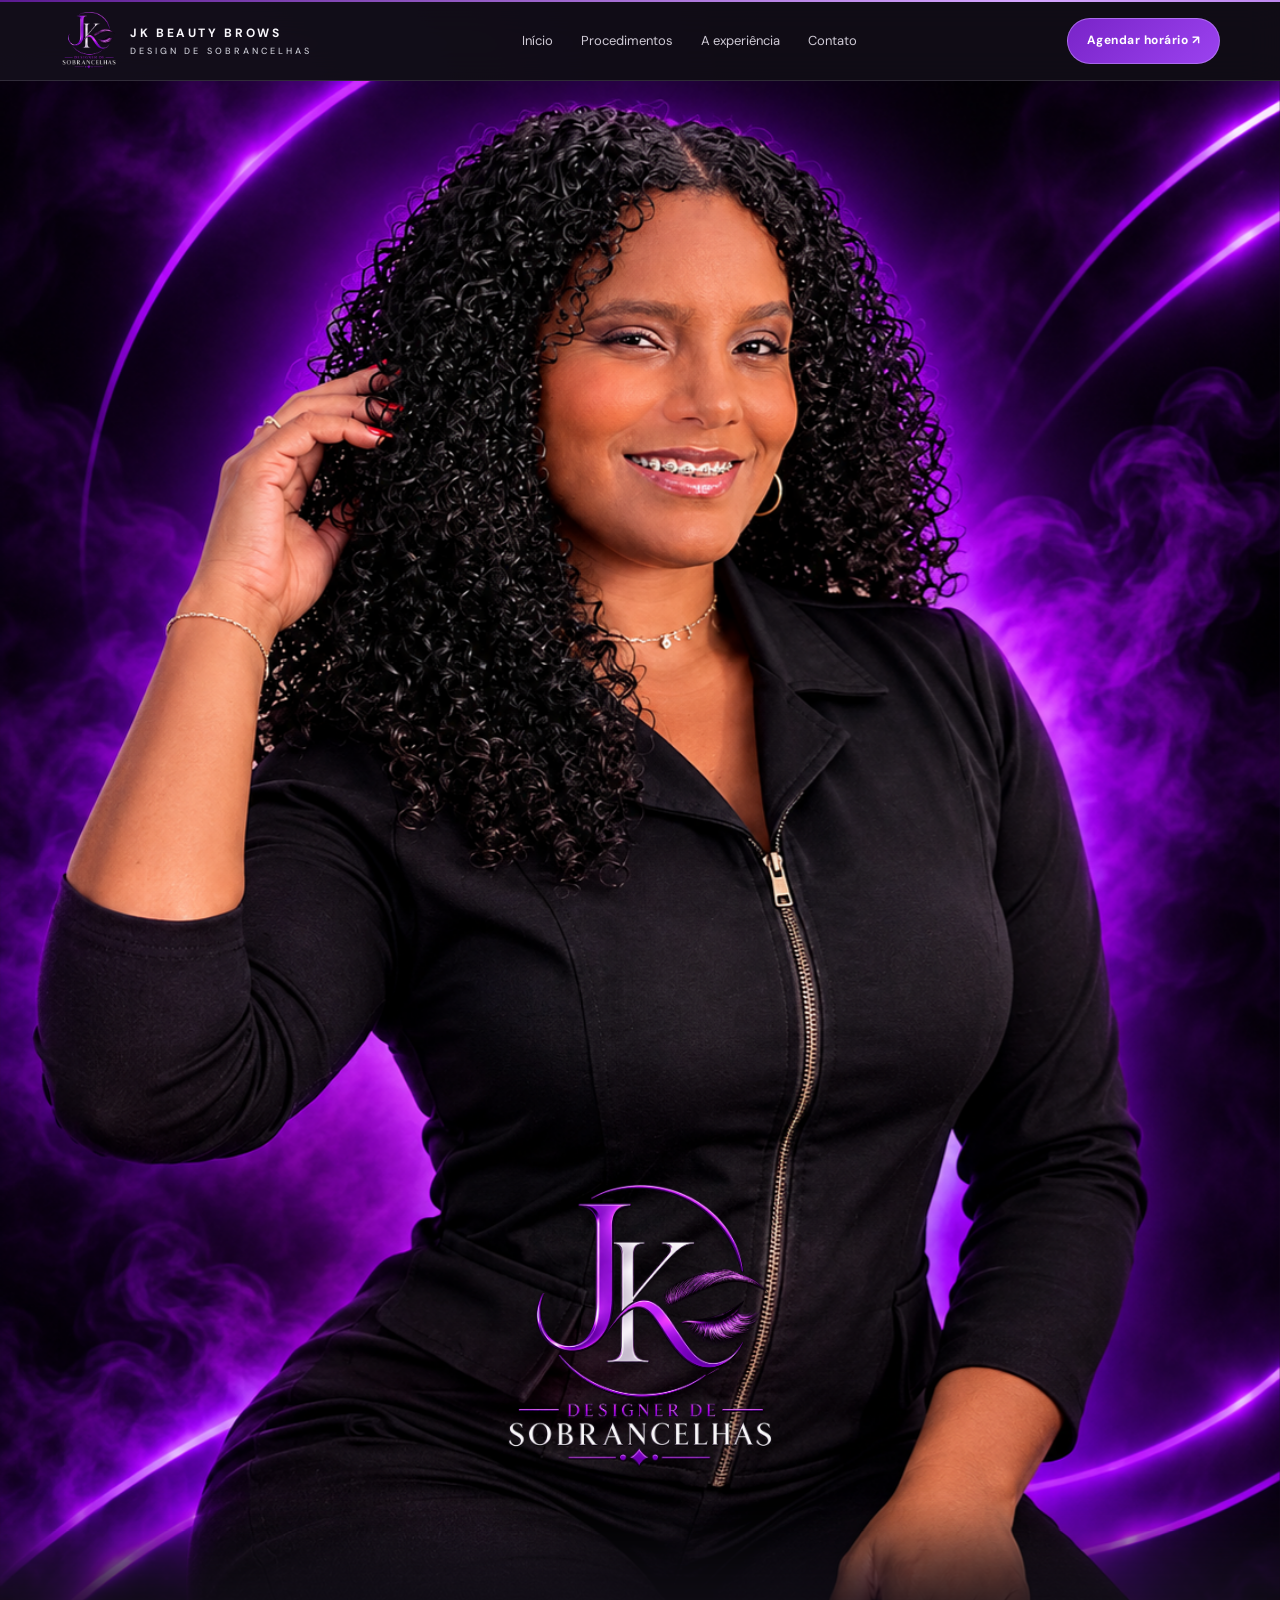
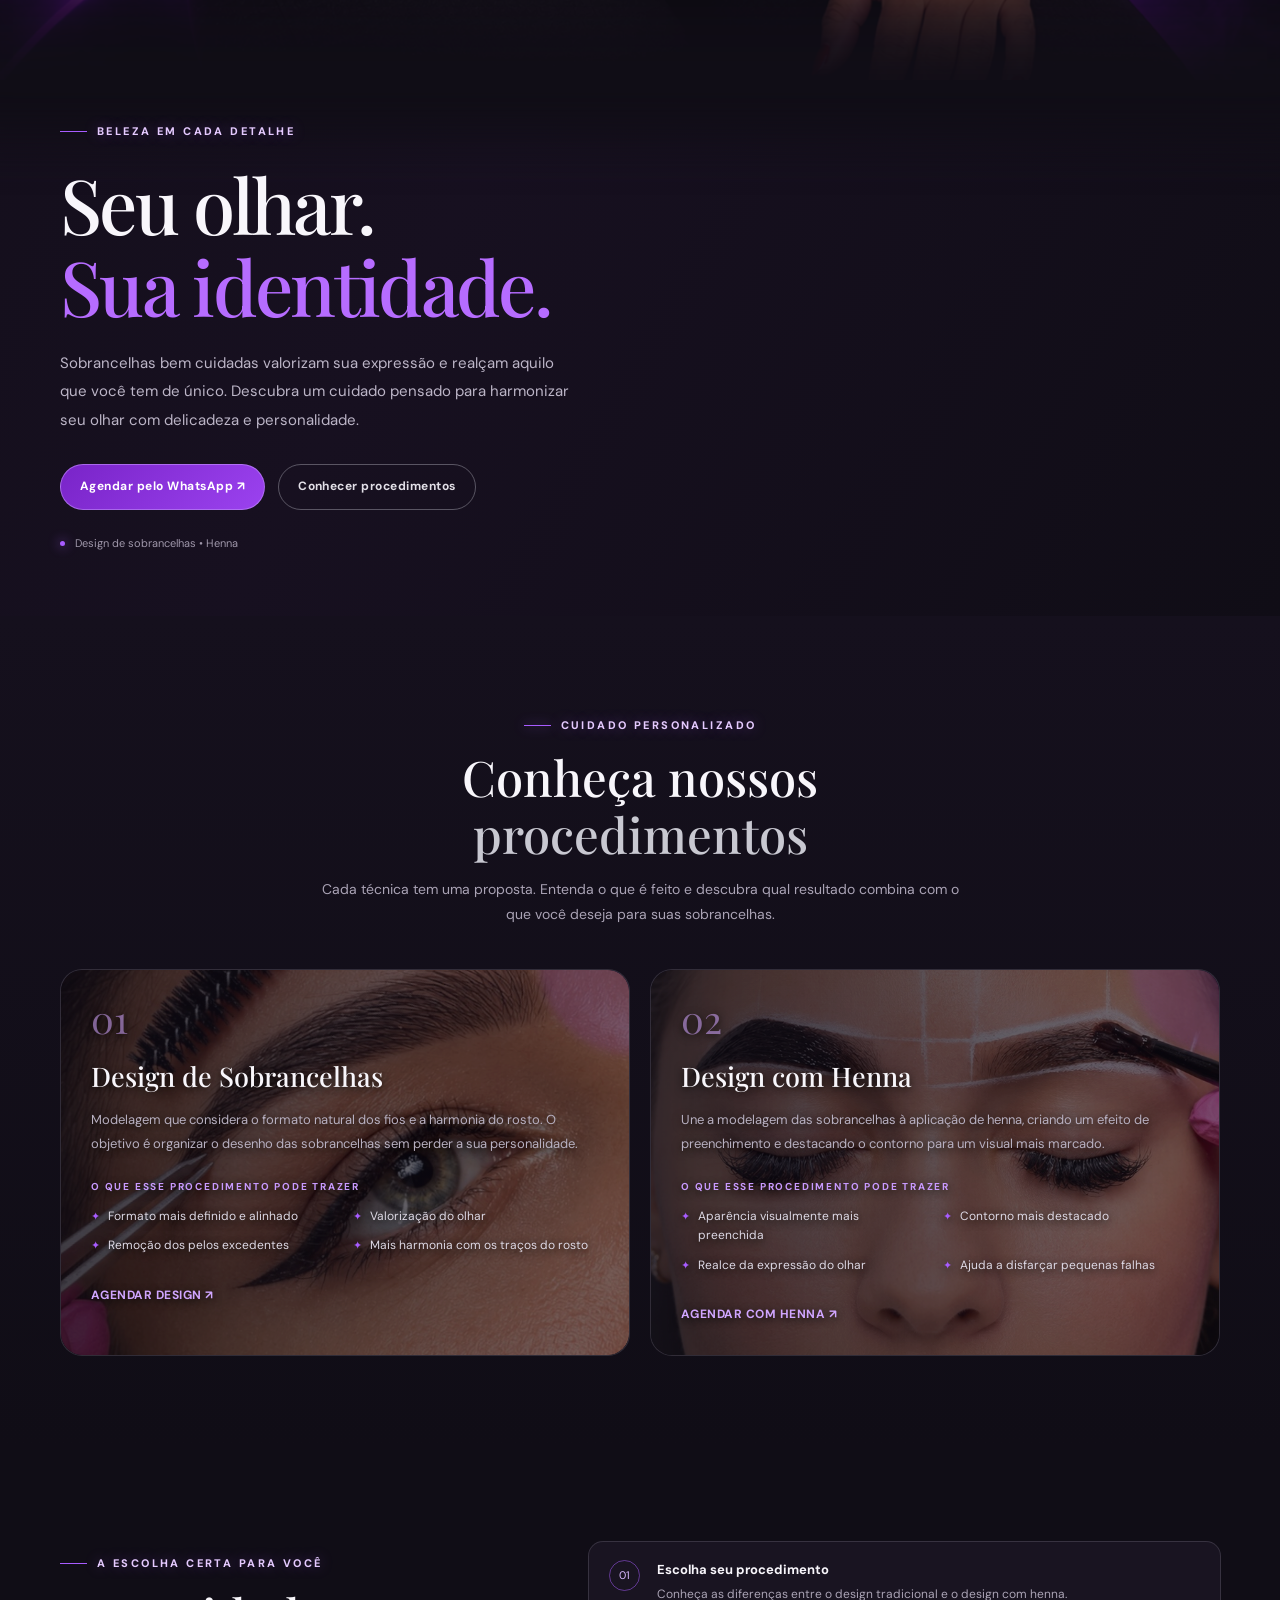
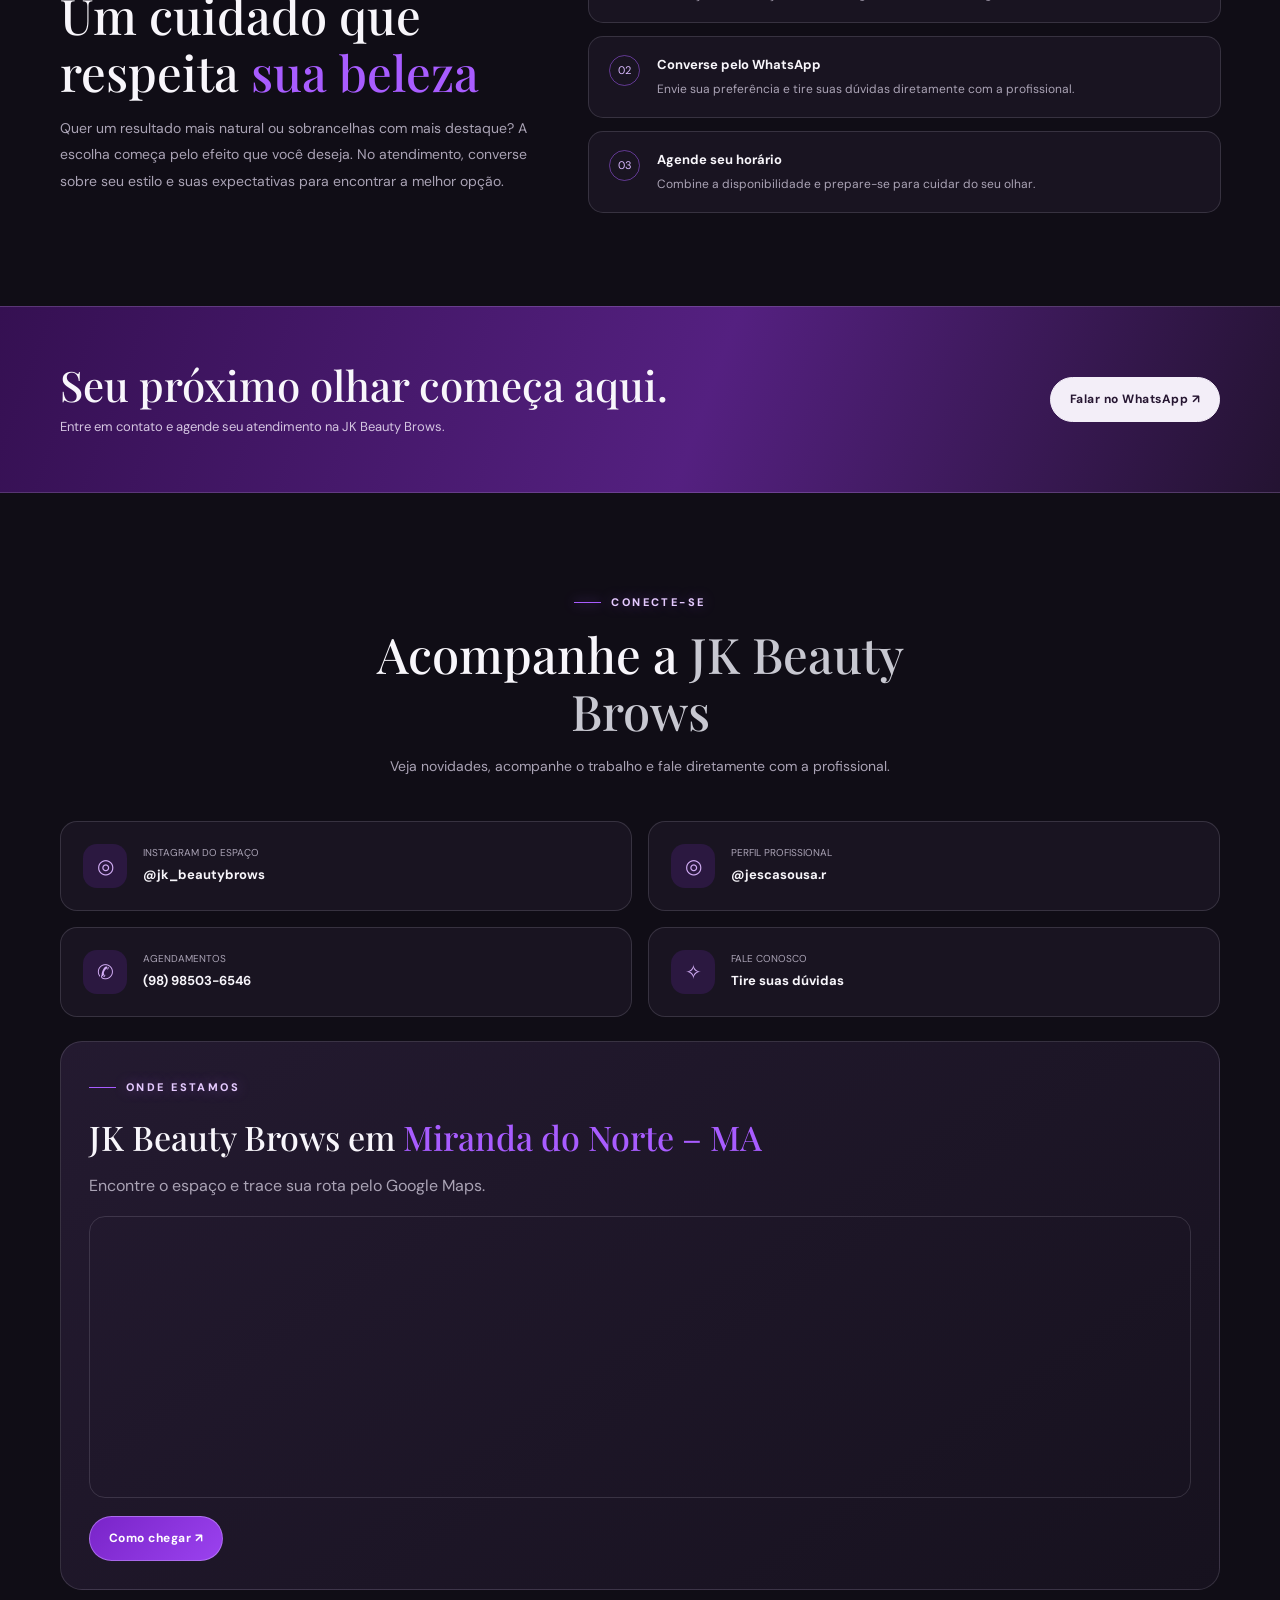
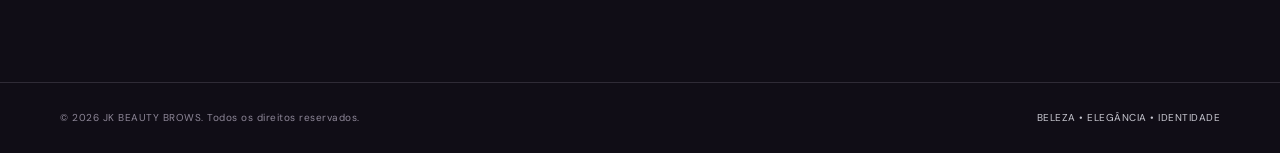
==== index.html @ 09ee8de0 "Aplica degradê dos cards da aba Procedimentos na página principal" ====
<!doctype html>
<html lang="pt-BR">
<head>
  <meta charset="utf-8">
  <meta name="viewport" content="width=device-width, initial-scale=1">
  <meta name="theme-color" content="#100d16">
  <meta name="description" content="JK Beauty Brows — design de sobrancelhas e design com henna. Realce sua beleza, valorize seu olhar.">
  <meta property="og:title" content="JK Beauty Brows | Realce sua beleza">
  <meta property="og:description" content="Design de sobrancelhas e design com henna. Conheça os procedimentos e agende seu horário.">
  <title>JK Beauty Brows | Realce sua beleza</title>
  <link rel="preconnect" href="https://fonts.googleapis.com">
  <link rel="preconnect" href="https://fonts.gstatic.com" crossorigin>
  <link href="https://fonts.googleapis.com/css2?family=DM+Sans:wght@400;500;600;700&family=Playfair+Display:wght@500;600;700&display=swap" rel="stylesheet">
  <style>
    :root{--bg:#100d16;--panel:#191421;--panel2:#21192d;--violet:#852DDB;--violet2:#a85cff;--silver:#c8c8d1;--muted:#aaa3b5;--white:#f8f6fb;--line:rgba(210,205,222,.16);--max:1160px}
    *{box-sizing:border-box}
    html{scroll-behavior:smooth;scroll-padding-top:88px}
    body{margin:0;background:var(--bg);color:var(--white);font-family:"DM Sans",Arial,sans-serif;line-height:1.6}
    a{color:inherit;text-decoration:none}
    button,a{-webkit-tap-highlight-color:transparent}
    .container{width:min(var(--max),calc(100% - 44px));margin:auto}
    .topline{height:3px;background:linear-gradient(90deg,#35105d,var(--violet),#d7d7df,var(--violet))}
    header{position:sticky;top:0;z-index:10;background:rgba(16,13,22,.88);backdrop-filter:blur(18px);border-bottom:1px solid var(--line)}
    .nav{height:78px;display:flex;align-items:center;justify-content:space-between;gap:24px}
    .brand{display:flex;align-items:center;gap:12px;min-width:0}
    .brand-mark{width:58px;height:58px;object-fit:contain;display:block;border:0;border-radius:0;box-shadow:none;flex:0 0 auto}
    .brand-name{font-size:12px;letter-spacing:.22em;font-weight:700;line-height:1.35}
    .brand-name span{display:block;color:var(--silver);font-size:9px;letter-spacing:.34em;font-weight:500;margin-top:4px}
    .nav-links{display:flex;align-items:center;gap:28px;color:#d0cbd6;font-size:13px}
    .nav-links a:hover{color:#c99aff}
    .nav-cta,.button{display:inline-flex;align-items:center;justify-content:center;gap:9px;border:1px solid rgba(201,154,255,.55);background:linear-gradient(135deg,#7924c8,#9b42ef);color:white;padding:12px 19px;border-radius:999px;font-size:12px;font-weight:700;letter-spacing:.04em;transition:transform .25s,box-shadow .25s}
    .nav-cta:hover,.button:hover{transform:translateY(-2px);box-shadow:0 10px 28px rgba(133,45,219,.25)}
    .menu-toggle{display:none;background:none;border:1px solid var(--line);color:white;border-radius:12px;padding:9px}
    .hero{position:relative;overflow:hidden;padding:0 0 64px;background:radial-gradient(ellipse at 78% 40%,rgba(112,34,181,.22),transparent 38%),linear-gradient(120deg,#100d16 0%,#171020 58%,#100d16 100%)}
    .hero:before{content:"";position:absolute;width:520px;height:520px;border:1px solid rgba(195,157,231,.13);border-radius:50%;right:-100px;top:-210px;box-shadow:0 0 0 34px rgba(195,157,231,.025),0 0 0 72px rgba(195,157,231,.02)}
    .hero-grid{position:relative;display:grid;grid-template-columns:1fr;align-items:center;gap:34px}
    .eyebrow{display:inline-flex;align-items:center;gap:10px;color:#e5caff;text-transform:uppercase;letter-spacing:.22em;font-size:11px;font-weight:800;text-shadow:0 0 14px rgba(182,108,255,.42)}
    .eyebrow:before{content:"";width:27px;height:1px;background:var(--violet2)}
    h1,h2,h3,p{margin-top:0}
    h1,h2,.serif{font-family:"Playfair Display",Georgia,serif;font-weight:500}
    h1{font-size:clamp(44px,6vw,76px);line-height:1.08;letter-spacing:-.035em;margin:22px 0}
    h1 em{font-style:normal;color:#b66cff}
    .hero-copy{max-width:520px;color:#bcb5c7;font-size:15px;line-height:1.9}
    .hero-actions{display:flex;flex-wrap:wrap;gap:13px;margin-top:30px}
    .button.secondary{background:transparent;border-color:rgba(200,200,209,.38);color:#e2dfe7}
    .micro{display:flex;align-items:center;gap:10px;color:#9f97aa;font-size:11px;margin-top:25px}
    .micro i{width:5px;height:5px;border-radius:50%;background:#a85cff;box-shadow:0 0 12px #a85cff}
    .hero-art{min-height:440px;position:relative;display:grid;place-items:center}
    .art-frame{width:min(100%,390px);aspect-ratio:4/5;border:1px solid rgba(200,200,209,.35);border-radius:190px 190px 26px 26px;padding:12px;position:relative;background:linear-gradient(145deg,rgba(133,45,219,.28),rgba(255,255,255,.025) 45%,rgba(133,45,219,.12));box-shadow:0 25px 80px rgba(0,0,0,.35)}
    .art-inner{height:100%;border-radius:180px 180px 18px 18px;overflow:hidden;position:relative;background:radial-gradient(ellipse at 50% 36%,rgba(165,92,255,.34),transparent 34%),linear-gradient(155deg,#2a183b,#17111f 55%,#0e0b13);display:flex;align-items:center;justify-content:center}
    .art-inner:before,.art-inner:after{content:"";position:absolute;border:1px solid rgba(211,190,233,.22);border-radius:50%;width:250px;height:250px}
    .art-inner:after{width:310px;height:310px}
    .monogram{position:relative;z-index:1;text-align:center}
    .monogram strong{font-family:"Playfair Display",serif;font-weight:500;font-size:clamp(100px,15vw,165px);letter-spacing:-.12em;color:#e3d7ef;text-shadow:0 8px 35px rgba(177,105,255,.3)}
    .monogram span{display:block;color:#c5bdce;font-size:9px;letter-spacing:.42em;margin:8px 0 0 12px}
    .floating{position:absolute;z-index:2;background:rgba(26,20,35,.9);border:1px solid rgba(200,200,209,.3);backdrop-filter:blur(12px);padding:13px 16px;border-radius:14px;color:#dcd5e5;font-size:11px;box-shadow:0 12px 35px rgba(0,0,0,.25)}
    .floating.top{top:58px;right:-12px}.floating.bottom{bottom:58px;left:-25px}
    .floating b{display:block;color:#c28aff;font-size:13px;margin-bottom:2px}
    .hero-photo-wrap{height:auto;min-height:0;position:relative;left:auto;transform:none;display:block;width:100vw;max-width:100vw;margin-left:calc((100% - 100vw)/2);line-height:0;grid-column:1/-1}
    .hero-photo-wrap::after{content:"";position:absolute;z-index:5;left:-18px;right:-18px;bottom:-58px;height:220px;pointer-events:none;background:linear-gradient(to bottom,rgba(16,13,22,0) 0%,rgba(16,13,22,.58) 18%,rgba(16,13,22,.88) 42%,#100d16 68%,#100d16 100%);filter:blur(24px);transform:scaleX(1.06)}
    .hero-photo-wrap{isolation:isolate}
     .hero-grid>div:not(.hero-photo-wrap){position:relative;z-index:6}
    .hero-photo-frame{border:0;outline:0}
    .hero-photo-frame{width:100%;max-width:none;height:auto;position:relative;overflow:visible;border:0;border-radius:0;padding:0;background:none;box-shadow:none;line-height:0}
    .hero-banner-logo{position:absolute;z-index:8;left:50%;top:78%;transform:translate(-50%,-50%);display:block;width:clamp(158px,22.4vw,278px);max-width:54.7%;max-height:44.8%;height:auto;object-fit:contain;filter:drop-shadow(0 3px 9px rgba(0,0,0,.55));pointer-events:none}
    .hero-photo{display:block;width:100%;height:auto;max-height:none;object-fit:initial;object-position:center;border:0;border-radius:0;background:transparent}
    @media(max-width:800px){.hero-photo-wrap{height:auto;min-height:0;left:auto;transform:none;width:100vw;max-width:100vw;margin-left:calc((100% - 100vw)/2)}.hero-photo-frame{width:100%;max-width:none;height:auto}.hero-photo{width:100%;height:auto;max-height:none;border-radius:0}}
    @media(max-width:560px){.hero-photo-wrap{height:auto;min-height:0;left:auto;transform:none;width:100vw;max-width:100vw;margin-left:calc((100% - 100vw)/2)}.hero-photo-frame{width:100%;height:auto}.hero-photo{width:100%;height:auto;border-radius:0}}
    .section{padding:92px 0}
    .section-head{text-align:center;max-width:650px;margin:0 auto 42px}
    .section-head .eyebrow{justify-content:center}
    h2{font-size:clamp(34px,4vw,49px);line-height:1.15;margin:15px 0}
    .section-head p{color:var(--muted);font-size:14px;line-height:1.8}
    .services{background:linear-gradient(180deg,#15101d,#100d16)}
    .service-grid{display:grid;grid-template-columns:repeat(2,1fr);gap:20px}
    .service-card{background:linear-gradient(145deg,rgba(37,27,50,.96),rgba(23,18,31,.98));border:1px solid var(--line);border-radius:22px;padding:30px;position:relative;overflow:hidden}
    .service-card:after{content:"";position:absolute;width:190px;height:190px;border-radius:50%;right:-100px;top:-105px;background:rgba(133,45,219,.13);filter:blur(4px)}
    .service-number{font-family:"Playfair Display",serif;font-size:38px;color:rgba(198,156,239,.6);line-height:1}
    .service-card h3{font-family:"Playfair Display",serif;font-weight:500;font-size:27px;margin:17px 0 10px}
    .service-card p{color:#b8b0c1;font-size:13px;line-height:1.85}
    .service-card h4{font-size:10px;letter-spacing:.18em;text-transform:uppercase;color:#c99aff;margin:23px 0 12px}
    .benefits{display:grid;grid-template-columns:1fr 1fr;gap:10px 16px;padding:0;margin:0 0 25px;list-style:none}
    .benefits li{font-size:12px;color:#ded9e5;display:flex;gap:8px;align-items:flex-start}
    .benefits li:before{content:"✦";color:#a85cff;font-size:11px;margin-top:1px}
    .service-card .text-link{font-size:12px;color:#d0a6ff;font-weight:700;letter-spacing:.04em}
    .choose{display:grid;grid-template-columns:.85fr 1.15fr;gap:60px;align-items:center}
    .choose-copy p{color:var(--muted);font-size:14px;line-height:1.9}
    .steps{display:grid;gap:13px}
    .step{display:flex;gap:17px;align-items:flex-start;padding:18px 20px;background:var(--panel);border:1px solid var(--line);border-radius:15px}
    .step-num{width:31px;height:31px;flex:0 0 31px;border-radius:50%;display:grid;place-items:center;color:#d9baff;border:1px solid rgba(168,92,255,.5);font-size:11px}
    .step b{display:block;font-size:13px;margin-bottom:3px}.step span{display:block;color:var(--muted);font-size:12px;line-height:1.7}
    .cta-band{padding:54px 0;background:linear-gradient(110deg,#351052,#542080 55%,#241332);border-top:1px solid rgba(220,200,240,.2);border-bottom:1px solid rgba(220,200,240,.2)}
    .cta-content{display:flex;align-items:center;justify-content:space-between;gap:25px}
    .cta-content h2{font-size:clamp(29px,4vw,42px);margin:0 0 8px}.cta-content p{margin:0;color:#d4c5e1;font-size:13px}
    .cta-content .button{background:#f3eef8;color:#261632;border-color:#f3eef8;white-space:nowrap}
    .social{display:grid;grid-template-columns:1fr 1fr;gap:16px}
    .social-card{display:flex;align-items:center;gap:16px;padding:22px;border:1px solid var(--line);border-radius:17px;background:var(--panel);transition:border-color .2s,transform .2s}
    .social-card:hover{border-color:rgba(168,92,255,.7);transform:translateY(-3px)}
    .social-icon{width:44px;height:44px;border-radius:14px;background:rgba(133,45,219,.17);display:grid;place-items:center;color:#d2adf5;font-size:20px}
    .social-card small{display:block;color:var(--muted);font-size:10px}.social-card b{font-size:13px}
    .location-panel{margin-top:22px;padding:26px;border:1px solid var(--line);border-radius:20px;background:linear-gradient(145deg,rgba(37,27,50,.96),rgba(23,18,31,.98));display:flex;align-items:center;justify-content:space-between;gap:20px;flex-wrap:wrap}.location-panel small{display:block;color:var(--muted);font-size:10px;letter-spacing:.16em;margin-bottom:5px}.location-panel strong{font-family:"Playfair Display",serif;font-size:24px;font-weight:500}.location-panel p{margin:5px 0 0;color:#b8b0c1;font-size:12px}.location-panel .button{white-space:nowrap}
    footer{border-top:1px solid var(--line);padding:27px 0;color:#8e8798;font-size:10px;letter-spacing:.05em}
    .footer-inner{display:flex;justify-content:space-between;gap:20px;align-items:center}
    .silver{color:var(--silver)}
    @media(max-width:800px){.nav-links{display:none;position:absolute;top:78px;left:0;right:0;padding:18px 22px 24px;background:#15101d;border-bottom:1px solid var(--line);flex-direction:column;align-items:stretch;gap:17px}.nav-links.open{display:flex}.nav-links a{padding:5px 0}.nav-cta{display:none}.menu-toggle{display:block}.hero{padding:0 0 58px}.hero-grid{grid-template-columns:1fr;gap:30px}.hero-art{min-height:360px}.art-frame{width:min(78%,340px)}.floating.top{right:0}.floating.bottom{left:0}.section{padding:70px 0}.choose{grid-template-columns:1fr;gap:25px}.cta-content{align-items:flex-start;flex-direction:column}}
    @media(max-width:560px){.container{width:min(100% - 32px,var(--max))}.nav{height:70px}.brand-mark{width:48px;height:48px}.brand-name{font-size:11px}.nav-links{top:70px}.hero h1{font-size:47px}.hero-copy{font-size:14px}.hero-art{min-height:330px}.art-frame{width:78%}.floating{font-size:10px;padding:10px 12px}.floating.top{top:38px}.floating.bottom{bottom:40px}.service-grid,.social{grid-template-columns:1fr}.service-card{padding:24px}.benefits{grid-template-columns:1fr 1fr}.cta-band{padding:42px 0}.footer-inner{align-items:flex-start;flex-direction:column;gap:8px}}
    @media(prefers-reduced-motion:reduce){html{scroll-behavior:auto}*,*:before,*:after{transition:none!important;animation:none!important}}

  

/* EXPERIENCIA CINEMATOGRÁFICA — luz ambiente, profundidade e microinterações */
body{position:relative;isolation:isolate}
body::before{content:"";position:fixed;z-index:-1;inset:-25%;pointer-events:none;background:radial-gradient(ellipse at 18% 24%,rgba(132,45,219,.13),transparent 34%),radial-gradient(ellipse at 82% 68%,rgba(168,92,255,.10),transparent 32%);animation:cinemaAmbient 16s ease-in-out infinite alternate}
@keyframes cinemaAmbient{0%{transform:translate3d(-1.5%,0,0) scale(1);opacity:.65}100%{transform:translate3d(1.5%,-1%,0) scale(1.06);opacity:1}}
.topline{background-size:220% 100%;animation:cinemaShimmer 7s linear infinite}
@keyframes cinemaShimmer{0%{background-position:100% 0}100%{background-position:-120% 0}}
header{transition:background .35s ease,border-color .35s ease}
.hero:before,.page-hero:before{animation:cinemaFloat 13s ease-in-out infinite alternate}
@keyframes cinemaFloat{from{transform:translate3d(0,0,0) rotate(0deg)}to{transform:translate3d(-22px,18px,0) rotate(7deg)}}
.service-card,.page-card,.content-panel,.step,.social-card,.contact-item,.location-panel{position:relative;isolation:isolate;transition:transform .45s cubic-bezier(.2,.75,.25,1),border-color .35s ease,box-shadow .4s ease,background .4s ease}
.service-card:hover,.page-card:hover,.content-panel:hover,.step:hover,.social-card:hover,.contact-item:hover,.location-panel:hover{transform:translateY(-6px);border-color:rgba(184,112,255,.62);box-shadow:0 18px 48px rgba(0,0,0,.28),0 0 28px rgba(133,45,219,.12)}
.service-card{background:linear-gradient(145deg,rgba(37,27,50,.84),rgba(23,18,31,.88))}
.service-card::before{content:"";position:absolute;inset:0;z-index:-1;border-radius:inherit;background-size:cover;background-position:center;opacity:.24;transition:transform .7s ease,opacity .5s ease}
.service-card:nth-child(1)::before{background-image:linear-gradient(120deg,rgba(16,13,22,.78),rgba(16,13,22,.55)),url("assets/IMG_3966.jpeg")}
.service-card:nth-child(2)::before{background-image:linear-gradient(120deg,rgba(16,13,22,.78),rgba(16,13,22,.55)),url("assets/IMG_3967.jpeg")}
.service-card:hover::before{transform:scale(1.055);opacity:.34}
.page-card::before{transition:transform .75s cubic-bezier(.2,.75,.25,1),opacity .4s ease}
.page-card:hover::before{opacity:.82}
.button,.nav-cta{position:relative;overflow:hidden;isolation:isolate;transition:transform .3s ease,box-shadow .35s ease,filter .35s ease}
.button::after,.nav-cta::after{content:"";position:absolute;inset:-40% auto -40% -65%;width:38%;transform:skewX(-22deg);background:linear-gradient(90deg,transparent,rgba(255,255,255,.28),transparent);transition:left .65s ease;z-index:-1}
.button:hover::after,.nav-cta:hover::after{left:135%}
.button:hover,.nav-cta:hover{filter:brightness(1.1);box-shadow:0 12px 34px rgba(133,45,219,.32)}
.social-icon{transition:transform .4s ease,box-shadow .4s ease}
.social-card:hover .social-icon{transform:rotate(-8deg) scale(1.08);box-shadow:0 0 22px rgba(168,92,255,.25)}
.section-head .eyebrow:before{box-shadow:0 0 12px rgba(168,92,255,.8)}
.hero-photo{animation:cinemaPhotoIn 1.2s ease both}
@keyframes cinemaPhotoIn{from{opacity:.72;filter:brightness(.72) saturate(.82);transform:scale(1.018)}to{opacity:1;filter:brightness(1) saturate(1);transform:scale(1)}}
@media(prefers-reduced-motion:reduce){body::before,.topline,.hero:before,.page-hero:before,.hero-photo{animation:none!important}.service-card,.page-card,.content-panel,.step,.social-card,.contact-item,.location-panel,.button,.nav-cta{transition:none!important}}

  
    /* Ajuste final: fotos dos procedimentos mais claras */
    .service-card{isolation:isolate;background:rgba(20,15,28,.16);text-shadow:0 2px 8px rgba(0,0,0,.85)}
    .service-card::before{content:"";position:absolute;inset:0;z-index:0;border-radius:inherit;background-size:cover;background-position:center;opacity:.85;transform:scale(1.001);transition:transform .7s ease,opacity .45s ease}
    .service-card:nth-child(1)::before{background-image:linear-gradient(90deg,rgba(16,13,22,.76),rgba(16,13,22,.48)),url("./assets/IMG_3966.jpeg")}
    .service-card:nth-child(2)::before{background-image:linear-gradient(90deg,rgba(16,13,22,.76),rgba(16,13,22,.48)),url("./assets/IMG_3967.jpeg")}
    .service-card>*{position:relative;z-index:1}
    .service-card:hover::before{transform:scale(1.045);opacity:.85}
  /* Cinematic motion: reveal suave durante a rolagem */
.cinema-reveal{opacity:1;transform:none}
.cinema-motion .cinema-reveal{opacity:0;transform:translate3d(0,28px,0);transition:opacity .85s cubic-bezier(.2,.7,.2,1),transform .85s cubic-bezier(.2,.7,.2,1);will-change:opacity,transform}
.cinema-motion .cinema-reveal.is-visible{opacity:1;transform:translate3d(0,0,0)}
.cinema-motion .cinema-reveal.cinema-scale{transform:translate3d(0,22px,0) scale(.985)}
.cinema-motion .cinema-reveal.cinema-scale.is-visible{transform:translate3d(0,0,0) scale(1)}
body{background-image:radial-gradient(ellipse at 12% 18%,rgba(128,53,190,.12),transparent 34%),radial-gradient(ellipse at 88% 58%,rgba(157,83,222,.09),transparent 32%);background-attachment:fixed}
.topline{height:2px;background:linear-gradient(90deg,#5b1a91,#d6a7ff,#7a2bc0,#5b1a91);background-size:240% 100%;animation:cinemaShimmer 6s linear infinite}
header{backdrop-filter:blur(16px);-webkit-backdrop-filter:blur(16px)}
@media(prefers-reduced-motion:reduce){.cinema-motion .cinema-reveal,.cinema-motion .cinema-reveal.is-visible{opacity:1;transform:none;transition:none;will-change:auto}.topline{animation:none}}

</style>
</head>
<body>
  <div class="topline"></div>
  <header>
    <div class="container nav">
      <a class="brand" href="index.html" aria-label="JK Beauty Brows — início">
        <img class="brand-mark" src="assets/Logo luxuoso de designer de sobrancelhas.png" alt="JK Beauty Brows">
        <span class="brand-name">JK BEAUTY BROWS<span>DESIGN DE SOBRANCELHAS</span></span>
      </a>
      <nav class="nav-links" id="navLinks" aria-label="Navegação principal">
        <a href="index.html">Início</a><a href="procedimentos.html">Procedimentos</a><a href="experiencia.html">A experiência</a><a href="contato.html">Contato</a>
      </nav>
      <a class="nav-cta" href="agendamento.html">Agendar horário ↗</a>
      <button class="menu-toggle" id="menuToggle" aria-label="Abrir menu" aria-expanded="false">☰</button>
    </div>
  </header>

  <main>
    <section class="hero" id="inicio">
      <div class="container hero-grid">
        <div class="hero-photo-wrap">
          <div class="hero-photo-frame">
            <img class="hero-photo" src="assets/Retrato Glamour Roxo Neon.png" alt="JK Beauty Brows — atendimento e design de sobrancelhas">
            <img class="hero-banner-logo" src="assets/Logo luxuoso de designer de sobrancelhas.png" alt="Logo JK Beauty Brows">
          </div>
        </div>
        <div>
          <span class="eyebrow">Beleza em cada detalhe</span>
          <h1>Seu olhar.<br><em>Sua identidade.</em></h1>
          <p class="hero-copy">Sobrancelhas bem cuidadas valorizam sua expressão e realçam aquilo que você tem de único. Descubra um cuidado pensado para harmonizar seu olhar com delicadeza e personalidade.</p>
          <div class="hero-actions">
            <a class="button" href="agendamento.html">Agendar pelo WhatsApp ↗</a>
            <a class="button secondary" href="#procedimentos">Conhecer procedimentos</a>
          </div>
          <div class="micro"><i></i> Design de sobrancelhas • Henna</div>
        </div>
      </div>
    </section>

    <section class="section services" id="procedimentos">
      <div class="container">
        <div class="section-head">
          <span class="eyebrow">Cuidado personalizado</span>
          <h2>Conheça nossos <span class="silver">procedimentos</span></h2>
          <p>Cada técnica tem uma proposta. Entenda o que é feito e descubra qual resultado combina com o que você deseja para suas sobrancelhas.</p>
        </div>
        <div class="service-grid">
          <article class="service-card">
            <div class="service-number">01</div>
            <h3>Design de Sobrancelhas</h3>
            <p>Modelagem que considera o formato natural dos fios e a harmonia do rosto. O objetivo é organizar o desenho das sobrancelhas sem perder a sua personalidade.</p>
            <h4>O que esse procedimento pode trazer</h4>
            <ul class="benefits">
              <li>Formato mais definido e alinhado</li>
              <li>Valorização do olhar</li>
              <li>Remoção dos pelos excedentes</li>
              <li>Mais harmonia com os traços do rosto</li>
            </ul>
            <a class="text-link" href="design.html">AGENDAR DESIGN ↗</a>
          </article>
          <article class="service-card">
            <div class="service-number">02</div>
            <h3>Design com Henna</h3>
            <p>Une a modelagem das sobrancelhas à aplicação de henna, criando um efeito de preenchimento e destacando o contorno para um visual mais marcado.</p>
            <h4>O que esse procedimento pode trazer</h4>
            <ul class="benefits">
              <li>Aparência visualmente mais preenchida</li>
              <li>Contorno mais destacado</li>
              <li>Realce da expressão do olhar</li>
              <li>Ajuda a disfarçar pequenas falhas</li>
            </ul>
            <a class="text-link" href="henna.html">AGENDAR COM HENNA ↗</a>
          </article>
        </div>
      </div>
    </section>

    <section class="section" id="experiencia">
      <div class="container choose">
        <div class="choose-copy">
          <span class="eyebrow">A escolha certa para você</span>
          <h2>Um cuidado que respeita <span style="color:var(--violet2)">sua beleza</span></h2>
          <p>Quer um resultado mais natural ou sobrancelhas com mais destaque? A escolha começa pelo efeito que você deseja. No atendimento, converse sobre seu estilo e suas expectativas para encontrar a melhor opção.</p>
        </div>
        <div class="steps">
          <div class="step"><div class="step-num">01</div><div><b>Escolha seu procedimento</b><span>Conheça as diferenças entre o design tradicional e o design com henna.</span></div></div>
          <div class="step"><div class="step-num">02</div><div><b>Converse pelo WhatsApp</b><span>Envie sua preferência e tire suas dúvidas diretamente com a profissional.</span></div></div>
          <div class="step"><div class="step-num">03</div><div><b>Agende seu horário</b><span>Combine a disponibilidade e prepare-se para cuidar do seu olhar.</span></div></div>
        </div>
      </div>
    </section>

    <section class="cta-band">
      <div class="container cta-content">
        <div><h2>Seu próximo olhar começa aqui.</h2><p>Entre em contato e agende seu atendimento na JK Beauty Brows.</p></div>
        <a class="button" href="agendamento.html">Falar no WhatsApp ↗</a>
      </div>
    </section>

    <section class="section" id="contato">
      <div class="container">
        <div class="section-head">
          <span class="eyebrow">Conecte-se</span>
          <h2>Acompanhe a <span class="silver">JK Beauty Brows</span></h2>
          <p>Veja novidades, acompanhe o trabalho e fale diretamente com a profissional.</p>
        </div>
        <div class="social">
          <a class="social-card" href="https://www.instagram.com/jk_beautybrows/" target="_blank" rel="noopener"><span class="social-icon">◎</span><span><small>INSTAGRAM DO ESPAÇO</small><b>@jk_beautybrows</b></span></a>
          <a class="social-card" href="https://www.instagram.com/jescasousa.r/" target="_blank" rel="noopener"><span class="social-icon">◎</span><span><small>PERFIL PROFISSIONAL</small><b>@jescasousa.r</b></span></a>
          <a class="social-card" href="agendamento.html"><span class="social-icon">✆</span><span><small>AGENDAMENTOS</small><b>(98) 98503-6546</b></span></a>
          <a class="social-card" href="contato.html"><span class="social-icon">✧</span><span><small>FALE CONOSCO</small><b>Tire suas dúvidas</b></span></a>
        </div>
        <div class="content-panel" style="margin-top:24px;padding:28px;border:1px solid var(--line);border-radius:22px;background:linear-gradient(145deg,rgba(37,27,50,.96),rgba(23,18,31,.98))">
          <span class="eyebrow">Onde estamos</span>
          <h3 style="font-family:'Playfair Display',Georgia,serif;font-size:clamp(25px,4vw,34px);font-weight:500;margin:14px 0 8px">JK Beauty Brows em <span style="color:var(--violet2)">Miranda do Norte – MA</span></h3>
          <p style="color:var(--muted);margin-bottom:18px">Encontre o espaço e trace sua rota pelo Google Maps.</p>
          <div style="overflow:hidden;border:1px solid var(--line);border-radius:16px;margin-bottom:18px">
            <iframe title="Mapa de Miranda do Norte, Maranhão" src="https://www.google.com/maps?q=Miranda+do+Norte,+MA&output=embed" width="100%" height="280" style="border:0;display:block" loading="lazy" referrerpolicy="no-referrer-when-downgrade"></iframe>
          </div>
          <a class="button" href="https://www.google.com/maps/search/?api=1&query=Miranda+do+Norte%2C+MA" target="_blank" rel="noopener">Como chegar ↗</a>
        </div>
      </div>
    </section>
  </main>

  <!-- Publicação atualizada: limpeza do conteúdo após o HTML -->
  <footer>
    <div class="container footer-inner"><span>© <span id="year">2026</span> JK BEAUTY BROWS. Todos os direitos reservados.</span><span class="silver">BELEZA • ELEGÂNCIA • IDENTIDADE</span></div>
  </footer>
  <script>
    const menuToggle=document.getElementById('menuToggle');
    const navLinks=document.getElementById('navLinks');
    menuToggle.addEventListener('click',()=>{const open=navLinks.classList.toggle('open');menuToggle.setAttribute('aria-expanded',String(open));menuToggle.setAttribute('aria-label',open?'Fechar menu':'Abrir menu');menuToggle.textContent=open?'✕':'☰';});
    navLinks.querySelectorAll('a').forEach(link=>link.addEventListener('click',()=>{navLinks.classList.remove('open');menuToggle.setAttribute('aria-expanded','false');menuToggle.setAttribute('aria-label','Abrir menu');menuToggle.textContent='☰';}));
    document.getElementById('year').textContent=new Date().getFullYear();
  </script>

<script>
(()=> {
  const root=document.documentElement;
  if(window.matchMedia('(prefers-reduced-motion: reduce)').matches) return;
  const targets=document.querySelectorAll('main section, .service-card, .page-card, .content-panel, .step, .social-card, .contact-item, .location-panel, .cta-band');
  targets.forEach((el,i)=>{el.classList.add('cinema-reveal');if(el.matches('.service-card,.page-card,.content-panel,.step,.social-card,.contact-item'))el.classList.add('cinema-scale');el.style.transitionDelay=(i%4)*90+'ms'});
  root.classList.add('cinema-motion');
  if(!('IntersectionObserver' in window)){targets.forEach(el=>el.classList.add('is-visible'));return}
  const observer=new IntersectionObserver((entries)=>{
    entries.forEach(entry=>{if(entry.isIntersecting){entry.target.classList.add('is-visible');observer.unobserve(entry.target)}});
  },{threshold:.12,rootMargin:'0px 0px -45px 0px'});
  targets.forEach(el=>observer.observe(el));
})();
</script>
</body>
</html>
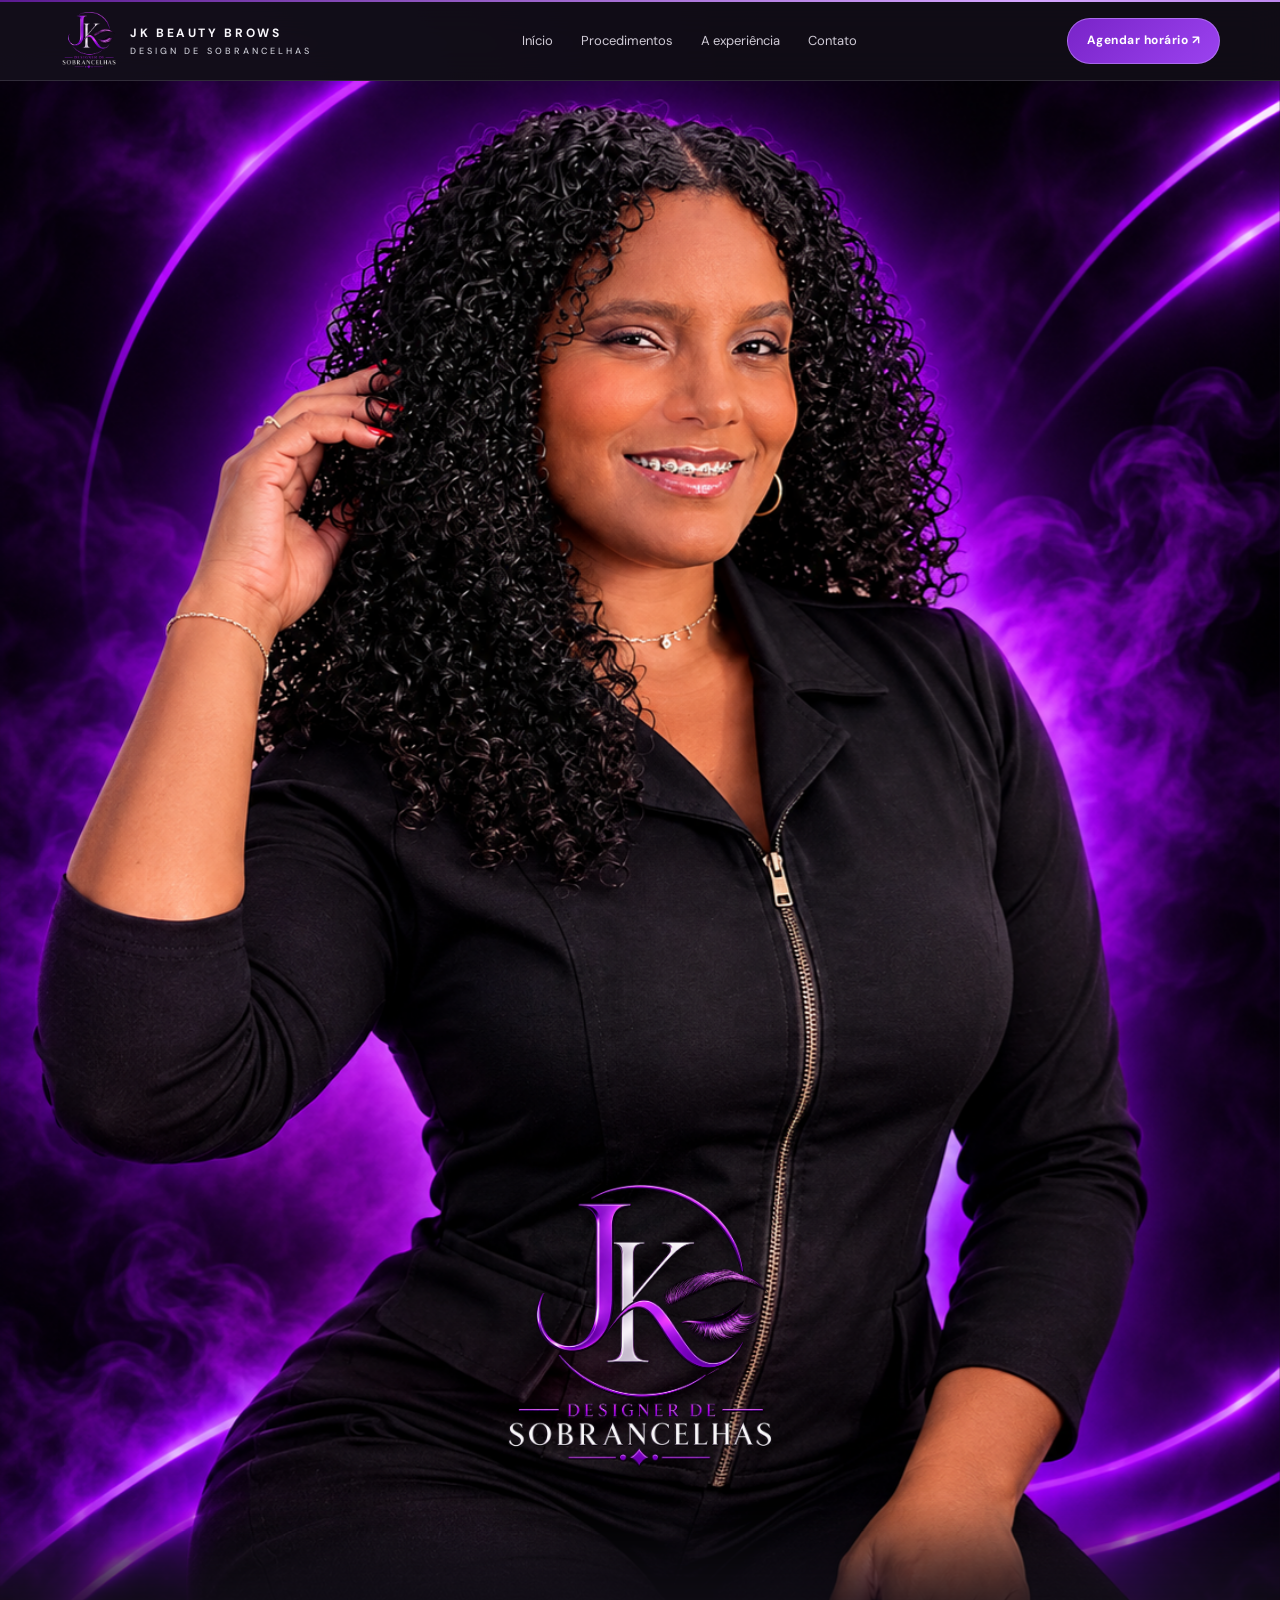
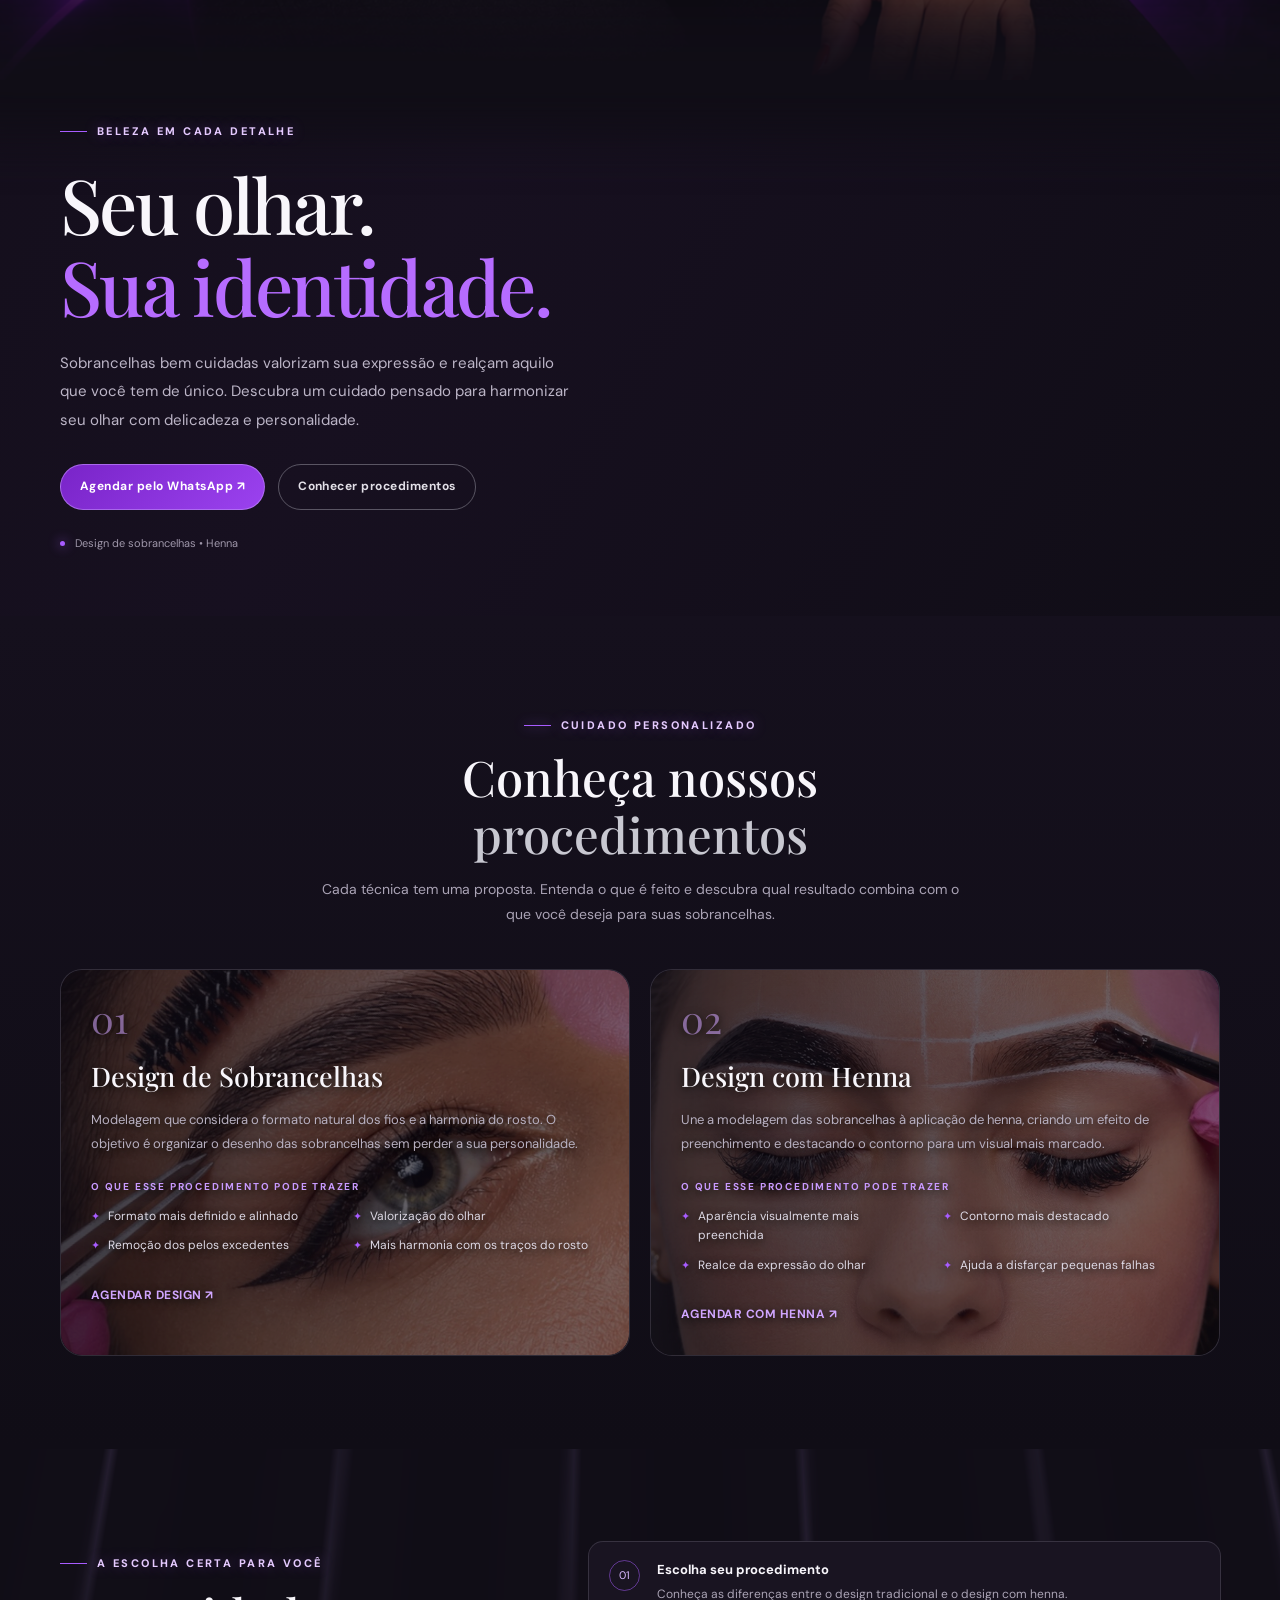
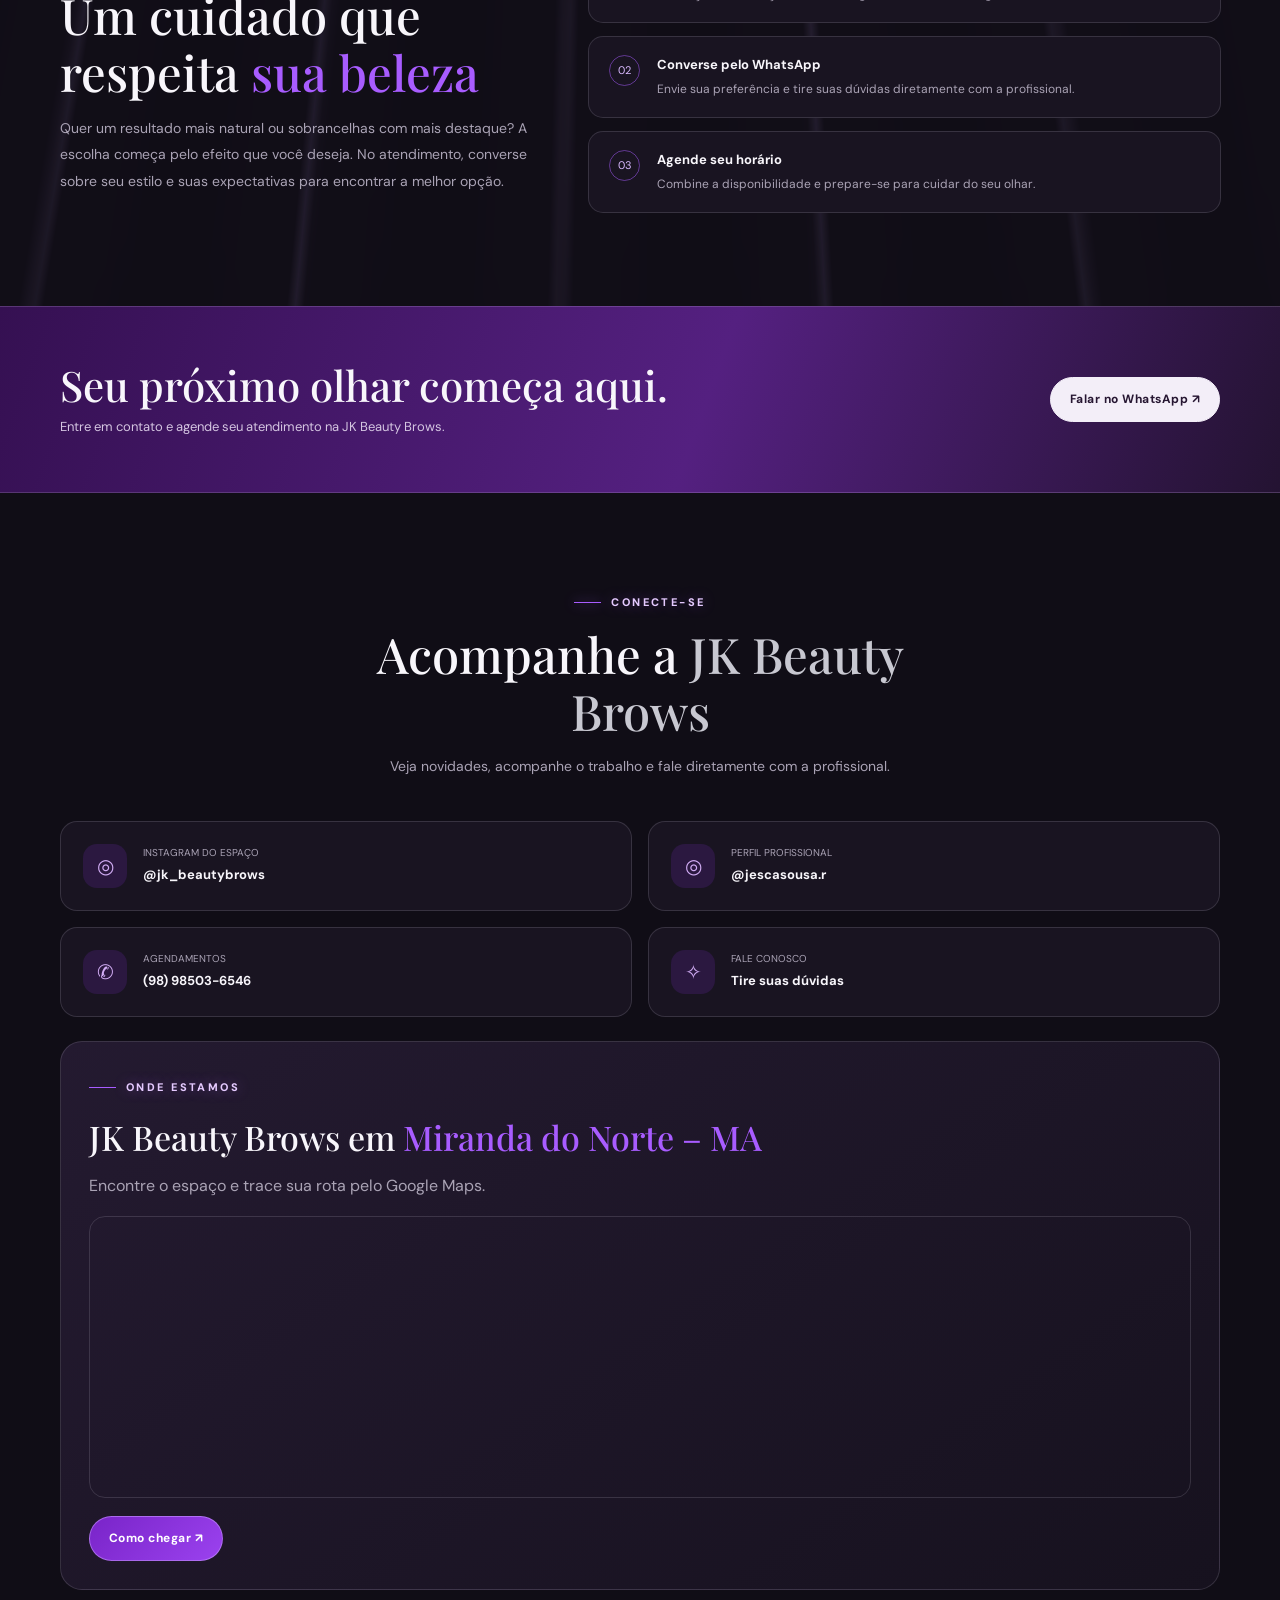
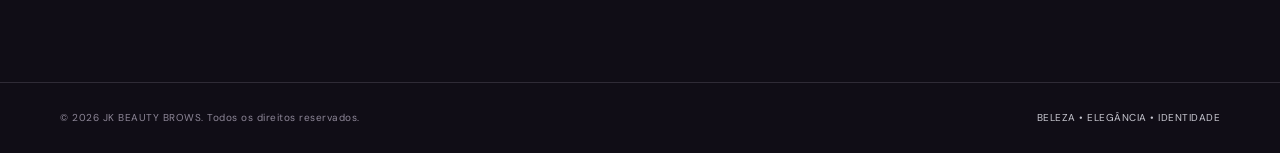
==== commit cda94b2f: "Aplica efeito de linhas onduladas 3D com parallax" ====
--- a/index.html
+++ b/index.html
@@ -1,6 +1,14 @@
 <!doctype html>
 <html lang="pt-BR">
 <head>
+  <script>
+    // Ao abrir ou recarregar a página inicial, sempre começar pelo banner.
+    if ("scrollRestoration" in history) history.scrollRestoration = "manual";
+    if (window.location.hash) history.replaceState(null, "", window.location.pathname + window.location.search);
+    window.addEventListener("pageshow", function () {
+      window.scrollTo(0, 0);
+    });
+  </script>
   <meta charset="utf-8">
   <meta name="viewport" content="width=device-width, initial-scale=1">
   <meta name="theme-color" content="#100d16">
@@ -157,6 +165,21 @@
 @media(prefers-reduced-motion:reduce){.cinema-motion .cinema-reveal,.cinema-motion .cinema-reveal.is-visible{opacity:1;transform:none;transition:none;will-change:auto}.topline{animation:none}}
 
 </style>
+<style>
+/* Malha ondulada 3D global com parallax de rolagem */
+body::after{
+  content:"";position:fixed;inset:-24%;z-index:-1;pointer-events:none;
+  background-image:url("data:image/svg+xml,%3Csvg%20xmlns%3D%22http%3A%2F%2Fwww.w3.org%2F2000%2Fsvg%22%20viewBox%3D%220%200%20900%20900%22%20fill%3D%22none%22%20stroke%3D%22%23c9a4ff%22%20stroke-width%3D%221.05%22%3E%3Cpath%20d%3D%22M0%2030%20C150%20-25%20300%2085%20450%2030%20S750%20-25%20900%2030%22%20%2F%3E%3Cpath%20d%3D%22M0%2060%20C150%205%20300%20115%20450%2060%20S750%205%20900%2060%22%20%2F%3E%3Cpath%20d%3D%22M0%2090%20C150%2035%20300%20145%20450%2090%20S750%2035%20900%2090%22%20%2F%3E%3Cpath%20d%3D%22M0%20120%20C150%2065%20300%20175%20450%20120%20S750%2065%20900%20120%22%20%2F%3E%3Cpath%20d%3D%22M0%20150%20C150%2095%20300%20205%20450%20150%20S750%2095%20900%20150%22%20%2F%3E%3Cpath%20d%3D%22M0%20180%20C150%20125%20300%20235%20450%20180%20S750%20125%20900%20180%22%20%2F%3E%3Cpath%20d%3D%22M0%20210%20C150%20155%20300%20265%20450%20210%20S750%20155%20900%20210%22%20%2F%3E%3Cpath%20d%3D%22M0%20240%20C150%20185%20300%20295%20450%20240%20S750%20185%20900%20240%22%20%2F%3E%3Cpath%20d%3D%22M0%20270%20C150%20215%20300%20325%20450%20270%20S750%20215%20900%20270%22%20%2F%3E%3Cpath%20d%3D%22M0%20300%20C150%20245%20300%20355%20450%20300%20S750%20245%20900%20300%22%20%2F%3E%3Cpath%20d%3D%22M0%20330%20C150%20275%20300%20385%20450%20330%20S750%20275%20900%20330%22%20%2F%3E%3Cpath%20d%3D%22M0%20360%20C150%20305%20300%20415%20450%20360%20S750%20305%20900%20360%22%20%2F%3E%3Cpath%20d%3D%22M0%20390%20C150%20335%20300%20445%20450%20390%20S750%20335%20900%20390%22%20%2F%3E%3Cpath%20d%3D%22M0%20420%20C150%20365%20300%20475%20450%20420%20S750%20365%20900%20420%22%20%2F%3E%3Cpath%20d%3D%22M0%20450%20C150%20395%20300%20505%20450%20450%20S750%20395%20900%20450%22%20%2F%3E%3Cpath%20d%3D%22M0%20480%20C150%20425%20300%20535%20450%20480%20S750%20425%20900%20480%22%20%2F%3E%3Cpath%20d%3D%22M0%20510%20C150%20455%20300%20565%20450%20510%20S750%20455%20900%20510%22%20%2F%3E%3Cpath%20d%3D%22M0%20540%20C150%20485%20300%20595%20450%20540%20S750%20485%20900%20540%22%20%2F%3E%3Cpath%20d%3D%22M0%20570%20C150%20515%20300%20625%20450%20570%20S750%20515%20900%20570%22%20%2F%3E%3Cpath%20d%3D%22M0%20600%20C150%20545%20300%20655%20450%20600%20S750%20545%20900%20600%22%20%2F%3E%3Cpath%20d%3D%22M0%200%20C-55%20150%2055%20300%200%20450%20S-55%20750%200%20900%22%20%2F%3E%3Cpath%20d%3D%22M36%200%20C-19%20150%2091%20300%2036%20450%20S-19%20750%2036%20900%22%20%2F%3E%3Cpath%20d%3D%22M72%200%20C17%20150%20127%20300%2072%20450%20S17%20750%2072%20900%22%20%2F%3E%3Cpath%20d%3D%22M108%200%20C53%20150%20163%20300%20108%20450%20S53%20750%20108%20900%22%20%2F%3E%3Cpath%20d%3D%22M144%200%20C89%20150%20199%20300%20144%20450%20S89%20750%20144%20900%22%20%2F%3E%3Cpath%20d%3D%22M180%200%20C125%20150%20235%20300%20180%20450%20S125%20750%20180%20900%22%20%2F%3E%3Cpath%20d%3D%22M216%200%20C161%20150%20271%20300%20216%20450%20S161%20750%20216%20900%22%20%2F%3E%3Cpath%20d%3D%22M252%200%20C197%20150%20307%20300%20252%20450%20S197%20750%20252%20900%22%20%2F%3E%3Cpath%20d%3D%22M288%200%20C233%20150%20343%20300%20288%20450%20S233%20750%20288%20900%22%20%2F%3E%3Cpath%20d%3D%22M324%200%20C269%20150%20379%20300%20324%20450%20S269%20750%20324%20900%22%20%2F%3E%3Cpath%20d%3D%22M360%200%20C305%20150%20415%20300%20360%20450%20S305%20750%20360%20900%22%20%2F%3E%3Cpath%20d%3D%22M396%200%20C341%20150%20451%20300%20396%20450%20S341%20750%20396%20900%22%20%2F%3E%3Cpath%20d%3D%22M432%200%20C377%20150%20487%20300%20432%20450%20S377%20750%20432%20900%22%20%2F%3E%3Cpath%20d%3D%22M468%200%20C413%20150%20523%20300%20468%20450%20S413%20750%20468%20900%22%20%2F%3E%3Cpath%20d%3D%22M504%200%20C449%20150%20559%20300%20504%20450%20S449%20750%20504%20900%22%20%2F%3E%3Cpath%20d%3D%22M540%200%20C485%20150%20595%20300%20540%20450%20S485%20750%20540%20900%22%20%2F%3E%3Cpath%20d%3D%22M576%200%20C521%20150%20631%20300%20576%20450%20S521%20750%20576%20900%22%20%2F%3E%3Cpath%20d%3D%22M612%200%20C557%20150%20667%20300%20612%20450%20S557%20750%20612%20900%22%20%2F%3E%3Cpath%20d%3D%22M648%200%20C593%20150%20703%20300%20648%20450%20S593%20750%20648%20900%22%20%2F%3E%3Cpath%20d%3D%22M684%200%20C629%20150%20739%20300%20684%20450%20S629%20750%20684%20900%22%20%2F%3E%3Cpath%20d%3D%22M720%200%20C665%20150%20775%20300%20720%20450%20S665%20750%20720%20900%22%20%2F%3E%3Cpath%20d%3D%22M756%200%20C701%20150%20811%20300%20756%20450%20S701%20750%20756%20900%22%20%2F%3E%3Cpath%20d%3D%22M792%200%20C737%20150%20847%20300%20792%20450%20S737%20750%20792%20900%22%20%2F%3E%3Cpath%20d%3D%22M828%200%20C773%20150%20883%20300%20828%20450%20S773%20750%20828%20900%22%20%2F%3E%3Cpath%20d%3D%22M864%200%20C809%20150%20919%20300%20864%20450%20S809%20750%20864%20900%22%20%2F%3E%3Cpath%20d%3D%22M900%200%20C845%20150%20955%20300%20900%20450%20S845%20750%20900%20900%22%20%2F%3E%3C%2Fsvg%3E");
+  background-repeat:repeat;background-size:760px 760px;
+  opacity:.20;transform:perspective(900px) rotateX(58deg) scale(1.35) translate3d(0,calc(var(--wave-scroll, 0px) * .20),0);
+  transform-origin:50% 50%;filter:drop-shadow(0 0 5px rgba(160,95,255,.28));
+  -webkit-mask-image:radial-gradient(ellipse at center,#000 28%,rgba(0,0,0,.78) 62%,transparent 88%);
+  mask-image:radial-gradient(ellipse at center,#000 28%,rgba(0,0,0,.78) 62%,transparent 88%);
+  will-change:transform;
+}
+@media(max-width:700px){body::after{background-size:560px 560px;opacity:.16;transform:perspective(760px) rotateX(58deg) scale(1.45) translate3d(0,calc(var(--wave-scroll, 0px) * .20),0)}}
+@media(prefers-reduced-motion:reduce){body::after{transform:perspective(900px) rotateX(58deg) scale(1.35);will-change:auto}}
+</style>
 </head>
 <body>
   <div class="topline"></div>
@@ -308,6 +331,17 @@
   targets.forEach(el=>observer.observe(el));
 })();
 </script>
+<script id="global-wave-parallax">
+(function(){
+  const root=document.documentElement;
+  if(window.matchMedia && window.matchMedia("(prefers-reduced-motion: reduce)").matches)return;
+  let queued=false;
+  const update=()=>{root.style.setProperty("--wave-scroll",window.scrollY+"px");queued=false;};
+  update();
+  window.addEventListener("scroll",()=>{if(!queued){queued=true;requestAnimationFrame(update);}},{passive:true});
+  window.addEventListener("pageshow",update);
+})();
+</script>
 </body>
 </html>
 
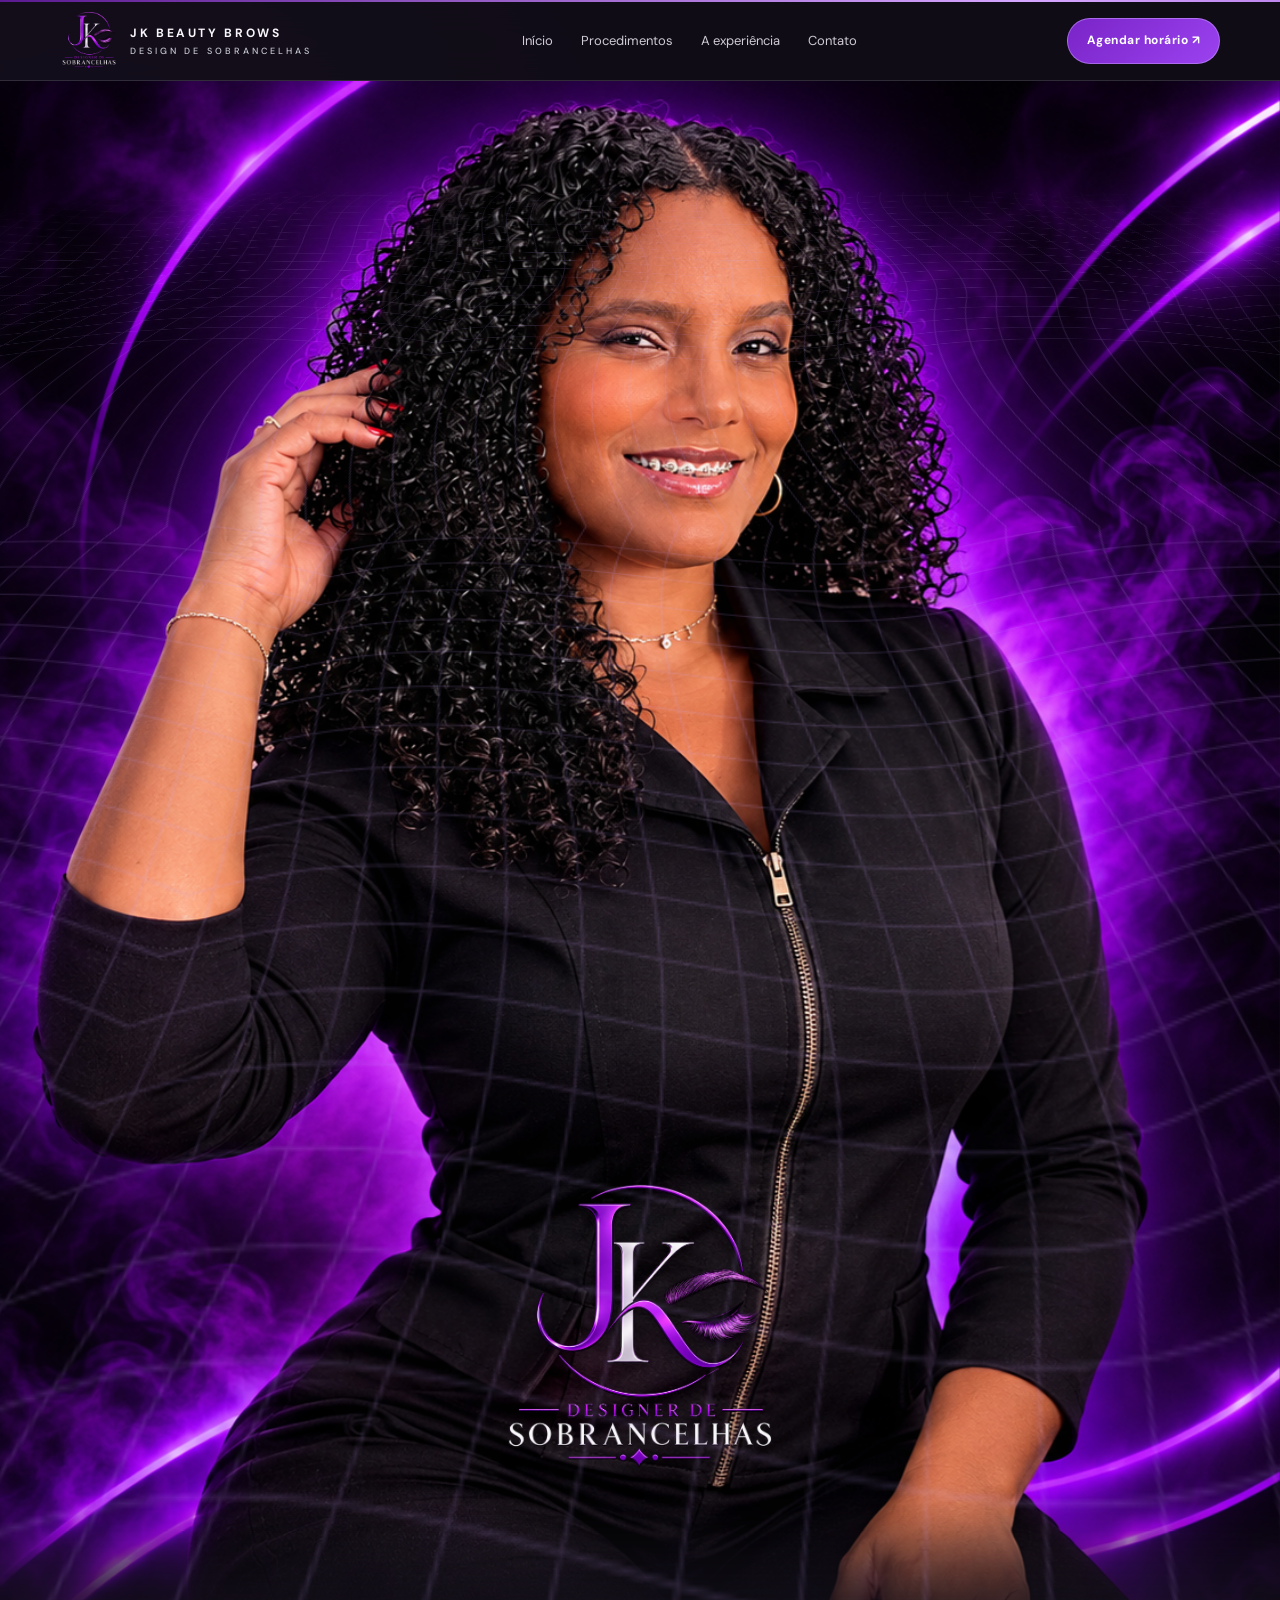
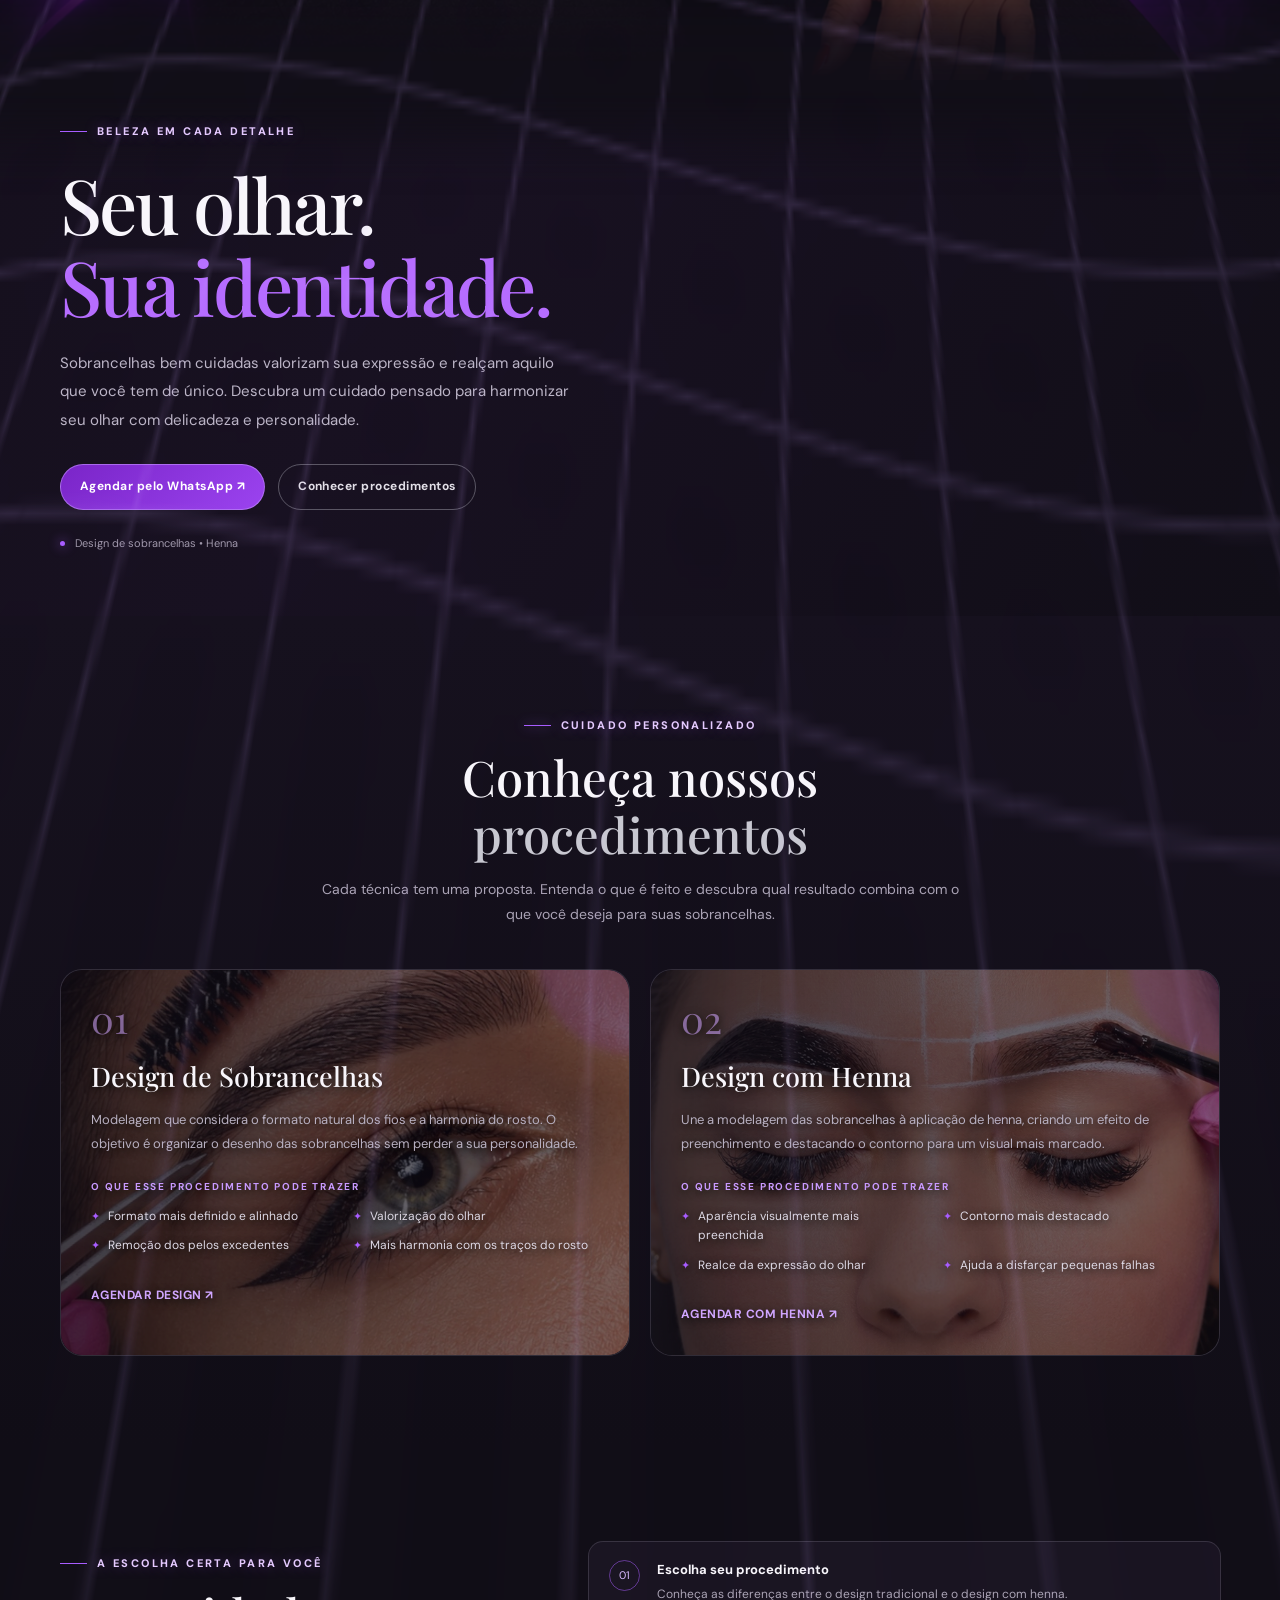
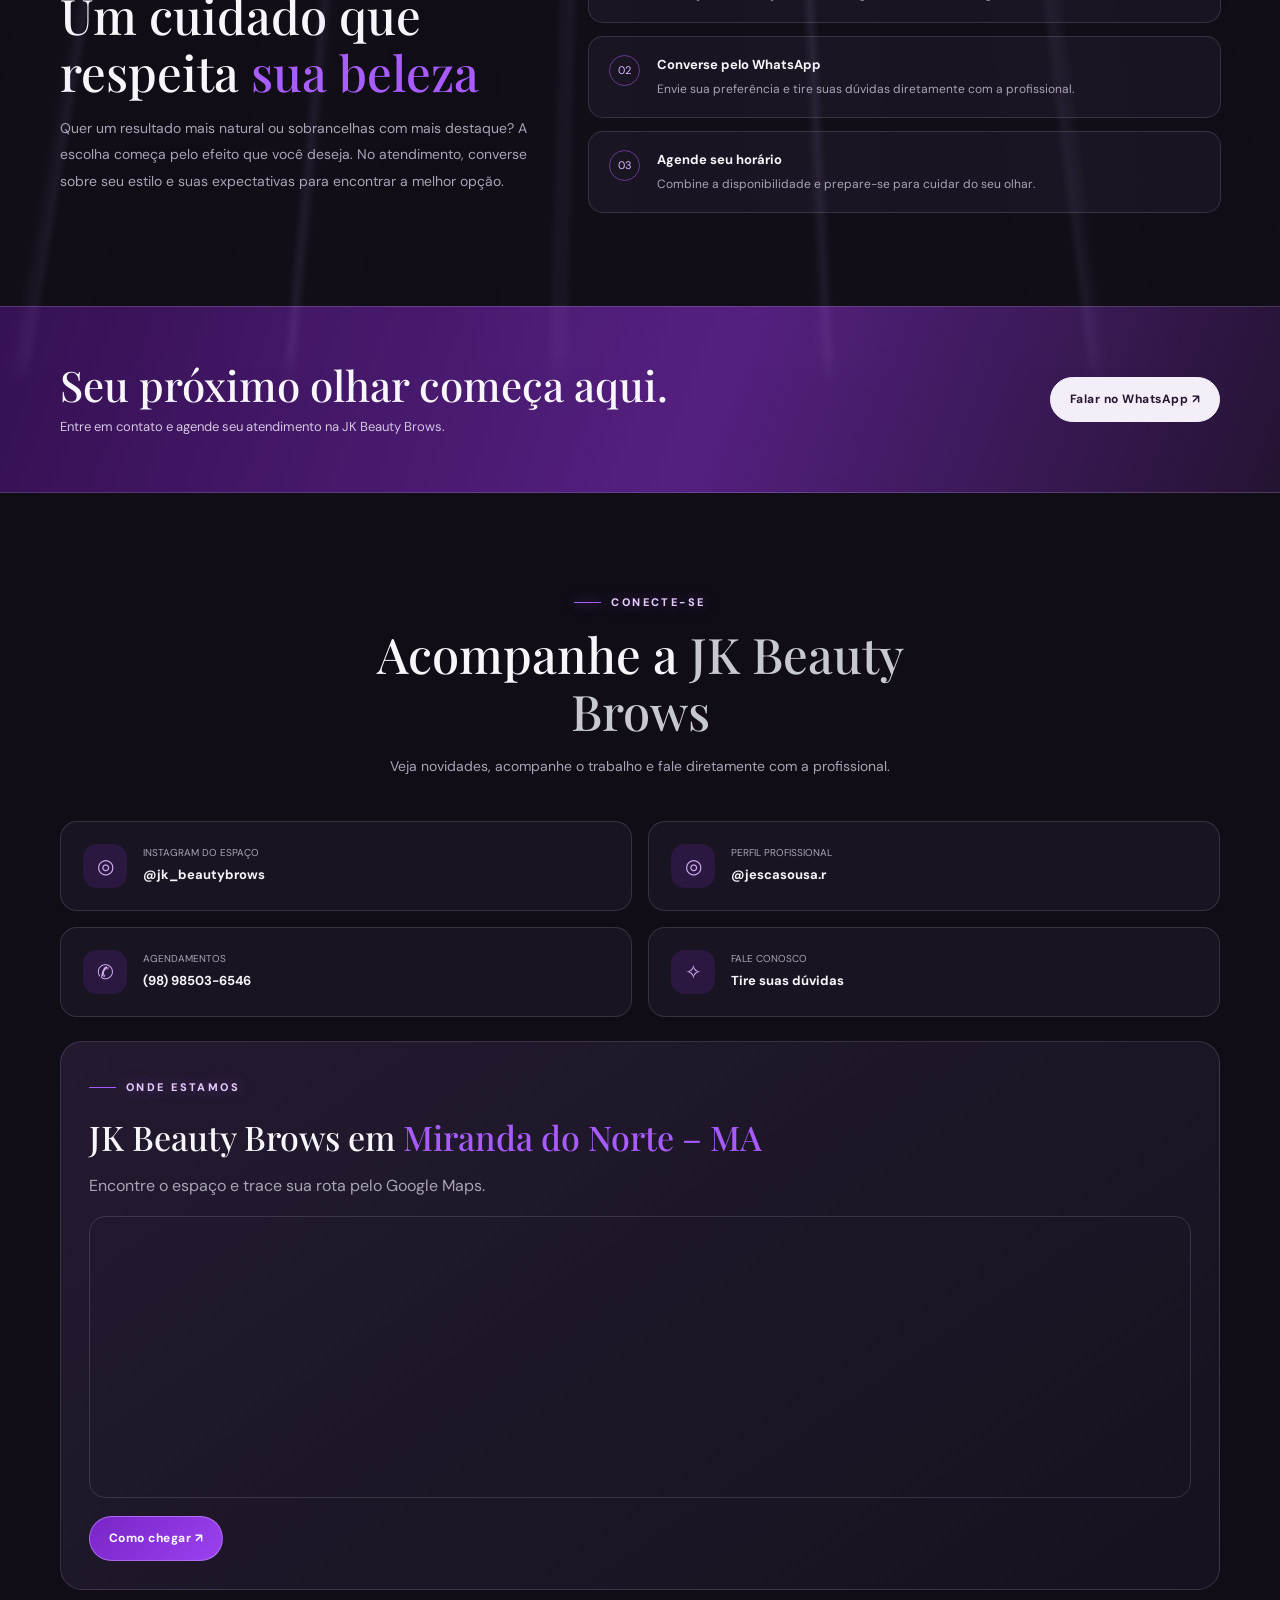
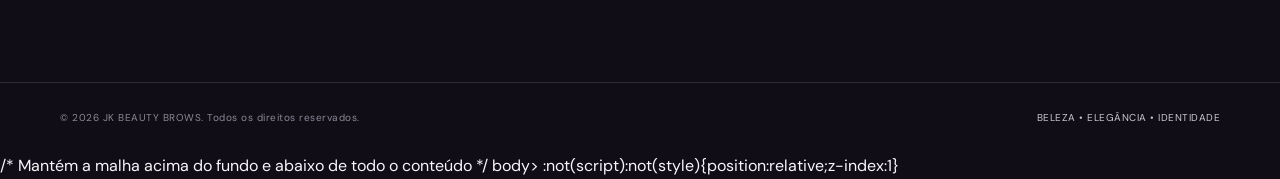
==== commit e9128432: "Corrige sobreposição da malha 3D com o conteúdo do site" ====
--- a/index.html
+++ b/index.html
@@ -168,7 +168,7 @@
 <style>
 /* Malha ondulada 3D global com parallax de rolagem */
 body::after{
-  content:"";position:fixed;inset:-24%;z-index:-1;pointer-events:none;
+  content:"";position:fixed;inset:-24%;z-index:0;pointer-events:none;
   background-image:url("data:image/svg+xml,%3Csvg%20xmlns%3D%22http%3A%2F%2Fwww.w3.org%2F2000%2Fsvg%22%20viewBox%3D%220%200%20900%20900%22%20fill%3D%22none%22%20stroke%3D%22%23c9a4ff%22%20stroke-width%3D%221.05%22%3E%3Cpath%20d%3D%22M0%2030%20C150%20-25%20300%2085%20450%2030%20S750%20-25%20900%2030%22%20%2F%3E%3Cpath%20d%3D%22M0%2060%20C150%205%20300%20115%20450%2060%20S750%205%20900%2060%22%20%2F%3E%3Cpath%20d%3D%22M0%2090%20C150%2035%20300%20145%20450%2090%20S750%2035%20900%2090%22%20%2F%3E%3Cpath%20d%3D%22M0%20120%20C150%2065%20300%20175%20450%20120%20S750%2065%20900%20120%22%20%2F%3E%3Cpath%20d%3D%22M0%20150%20C150%2095%20300%20205%20450%20150%20S750%2095%20900%20150%22%20%2F%3E%3Cpath%20d%3D%22M0%20180%20C150%20125%20300%20235%20450%20180%20S750%20125%20900%20180%22%20%2F%3E%3Cpath%20d%3D%22M0%20210%20C150%20155%20300%20265%20450%20210%20S750%20155%20900%20210%22%20%2F%3E%3Cpath%20d%3D%22M0%20240%20C150%20185%20300%20295%20450%20240%20S750%20185%20900%20240%22%20%2F%3E%3Cpath%20d%3D%22M0%20270%20C150%20215%20300%20325%20450%20270%20S750%20215%20900%20270%22%20%2F%3E%3Cpath%20d%3D%22M0%20300%20C150%20245%20300%20355%20450%20300%20S750%20245%20900%20300%22%20%2F%3E%3Cpath%20d%3D%22M0%20330%20C150%20275%20300%20385%20450%20330%20S750%20275%20900%20330%22%20%2F%3E%3Cpath%20d%3D%22M0%20360%20C150%20305%20300%20415%20450%20360%20S750%20305%20900%20360%22%20%2F%3E%3Cpath%20d%3D%22M0%20390%20C150%20335%20300%20445%20450%20390%20S750%20335%20900%20390%22%20%2F%3E%3Cpath%20d%3D%22M0%20420%20C150%20365%20300%20475%20450%20420%20S750%20365%20900%20420%22%20%2F%3E%3Cpath%20d%3D%22M0%20450%20C150%20395%20300%20505%20450%20450%20S750%20395%20900%20450%22%20%2F%3E%3Cpath%20d%3D%22M0%20480%20C150%20425%20300%20535%20450%20480%20S750%20425%20900%20480%22%20%2F%3E%3Cpath%20d%3D%22M0%20510%20C150%20455%20300%20565%20450%20510%20S750%20455%20900%20510%22%20%2F%3E%3Cpath%20d%3D%22M0%20540%20C150%20485%20300%20595%20450%20540%20S750%20485%20900%20540%22%20%2F%3E%3Cpath%20d%3D%22M0%20570%20C150%20515%20300%20625%20450%20570%20S750%20515%20900%20570%22%20%2F%3E%3Cpath%20d%3D%22M0%20600%20C150%20545%20300%20655%20450%20600%20S750%20545%20900%20600%22%20%2F%3E%3Cpath%20d%3D%22M0%200%20C-55%20150%2055%20300%200%20450%20S-55%20750%200%20900%22%20%2F%3E%3Cpath%20d%3D%22M36%200%20C-19%20150%2091%20300%2036%20450%20S-19%20750%2036%20900%22%20%2F%3E%3Cpath%20d%3D%22M72%200%20C17%20150%20127%20300%2072%20450%20S17%20750%2072%20900%22%20%2F%3E%3Cpath%20d%3D%22M108%200%20C53%20150%20163%20300%20108%20450%20S53%20750%20108%20900%22%20%2F%3E%3Cpath%20d%3D%22M144%200%20C89%20150%20199%20300%20144%20450%20S89%20750%20144%20900%22%20%2F%3E%3Cpath%20d%3D%22M180%200%20C125%20150%20235%20300%20180%20450%20S125%20750%20180%20900%22%20%2F%3E%3Cpath%20d%3D%22M216%200%20C161%20150%20271%20300%20216%20450%20S161%20750%20216%20900%22%20%2F%3E%3Cpath%20d%3D%22M252%200%20C197%20150%20307%20300%20252%20450%20S197%20750%20252%20900%22%20%2F%3E%3Cpath%20d%3D%22M288%200%20C233%20150%20343%20300%20288%20450%20S233%20750%20288%20900%22%20%2F%3E%3Cpath%20d%3D%22M324%200%20C269%20150%20379%20300%20324%20450%20S269%20750%20324%20900%22%20%2F%3E%3Cpath%20d%3D%22M360%200%20C305%20150%20415%20300%20360%20450%20S305%20750%20360%20900%22%20%2F%3E%3Cpath%20d%3D%22M396%200%20C341%20150%20451%20300%20396%20450%20S341%20750%20396%20900%22%20%2F%3E%3Cpath%20d%3D%22M432%200%20C377%20150%20487%20300%20432%20450%20S377%20750%20432%20900%22%20%2F%3E%3Cpath%20d%3D%22M468%200%20C413%20150%20523%20300%20468%20450%20S413%20750%20468%20900%22%20%2F%3E%3Cpath%20d%3D%22M504%200%20C449%20150%20559%20300%20504%20450%20S449%20750%20504%20900%22%20%2F%3E%3Cpath%20d%3D%22M540%200%20C485%20150%20595%20300%20540%20450%20S485%20750%20540%20900%22%20%2F%3E%3Cpath%20d%3D%22M576%200%20C521%20150%20631%20300%20576%20450%20S521%20750%20576%20900%22%20%2F%3E%3Cpath%20d%3D%22M612%200%20C557%20150%20667%20300%20612%20450%20S557%20750%20612%20900%22%20%2F%3E%3Cpath%20d%3D%22M648%200%20C593%20150%20703%20300%20648%20450%20S593%20750%20648%20900%22%20%2F%3E%3Cpath%20d%3D%22M684%200%20C629%20150%20739%20300%20684%20450%20S629%20750%20684%20900%22%20%2F%3E%3Cpath%20d%3D%22M720%200%20C665%20150%20775%20300%20720%20450%20S665%20750%20720%20900%22%20%2F%3E%3Cpath%20d%3D%22M756%200%20C701%20150%20811%20300%20756%20450%20S701%20750%20756%20900%22%20%2F%3E%3Cpath%20d%3D%22M792%200%20C737%20150%20847%20300%20792%20450%20S737%20750%20792%20900%22%20%2F%3E%3Cpath%20d%3D%22M828%200%20C773%20150%20883%20300%20828%20450%20S773%20750%20828%20900%22%20%2F%3E%3Cpath%20d%3D%22M864%200%20C809%20150%20919%20300%20864%20450%20S809%20750%20864%20900%22%20%2F%3E%3Cpath%20d%3D%22M900%200%20C845%20150%20955%20300%20900%20450%20S845%20750%20900%20900%22%20%2F%3E%3C%2Fsvg%3E");
   background-repeat:repeat;background-size:760px 760px;
   opacity:.20;transform:perspective(900px) rotateX(58deg) scale(1.35) translate3d(0,calc(var(--wave-scroll, 0px) * .20),0);
@@ -346,3 +346,6 @@
 </html>
 
 
+
+/* Mantém a malha acima do fundo e abaixo de todo o conteúdo */
+body> :not(script):not(style){position:relative;z-index:1}
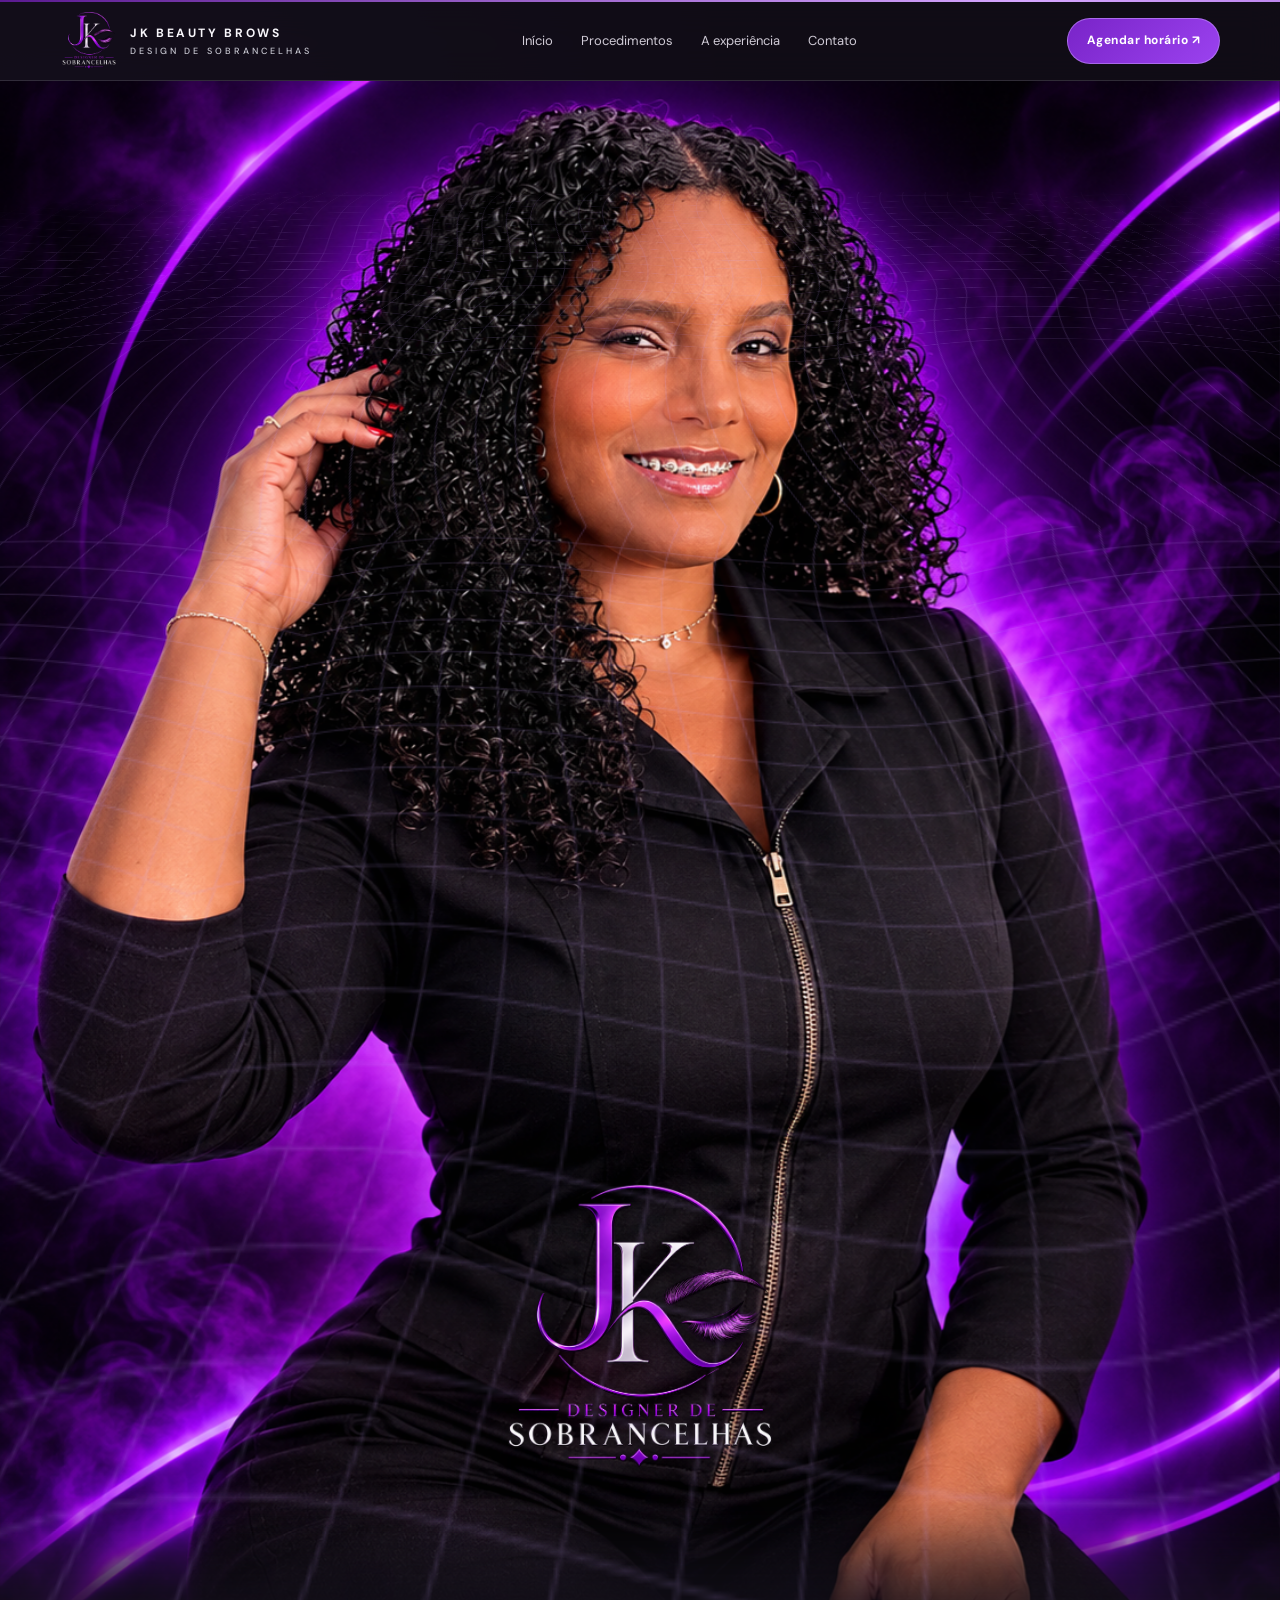
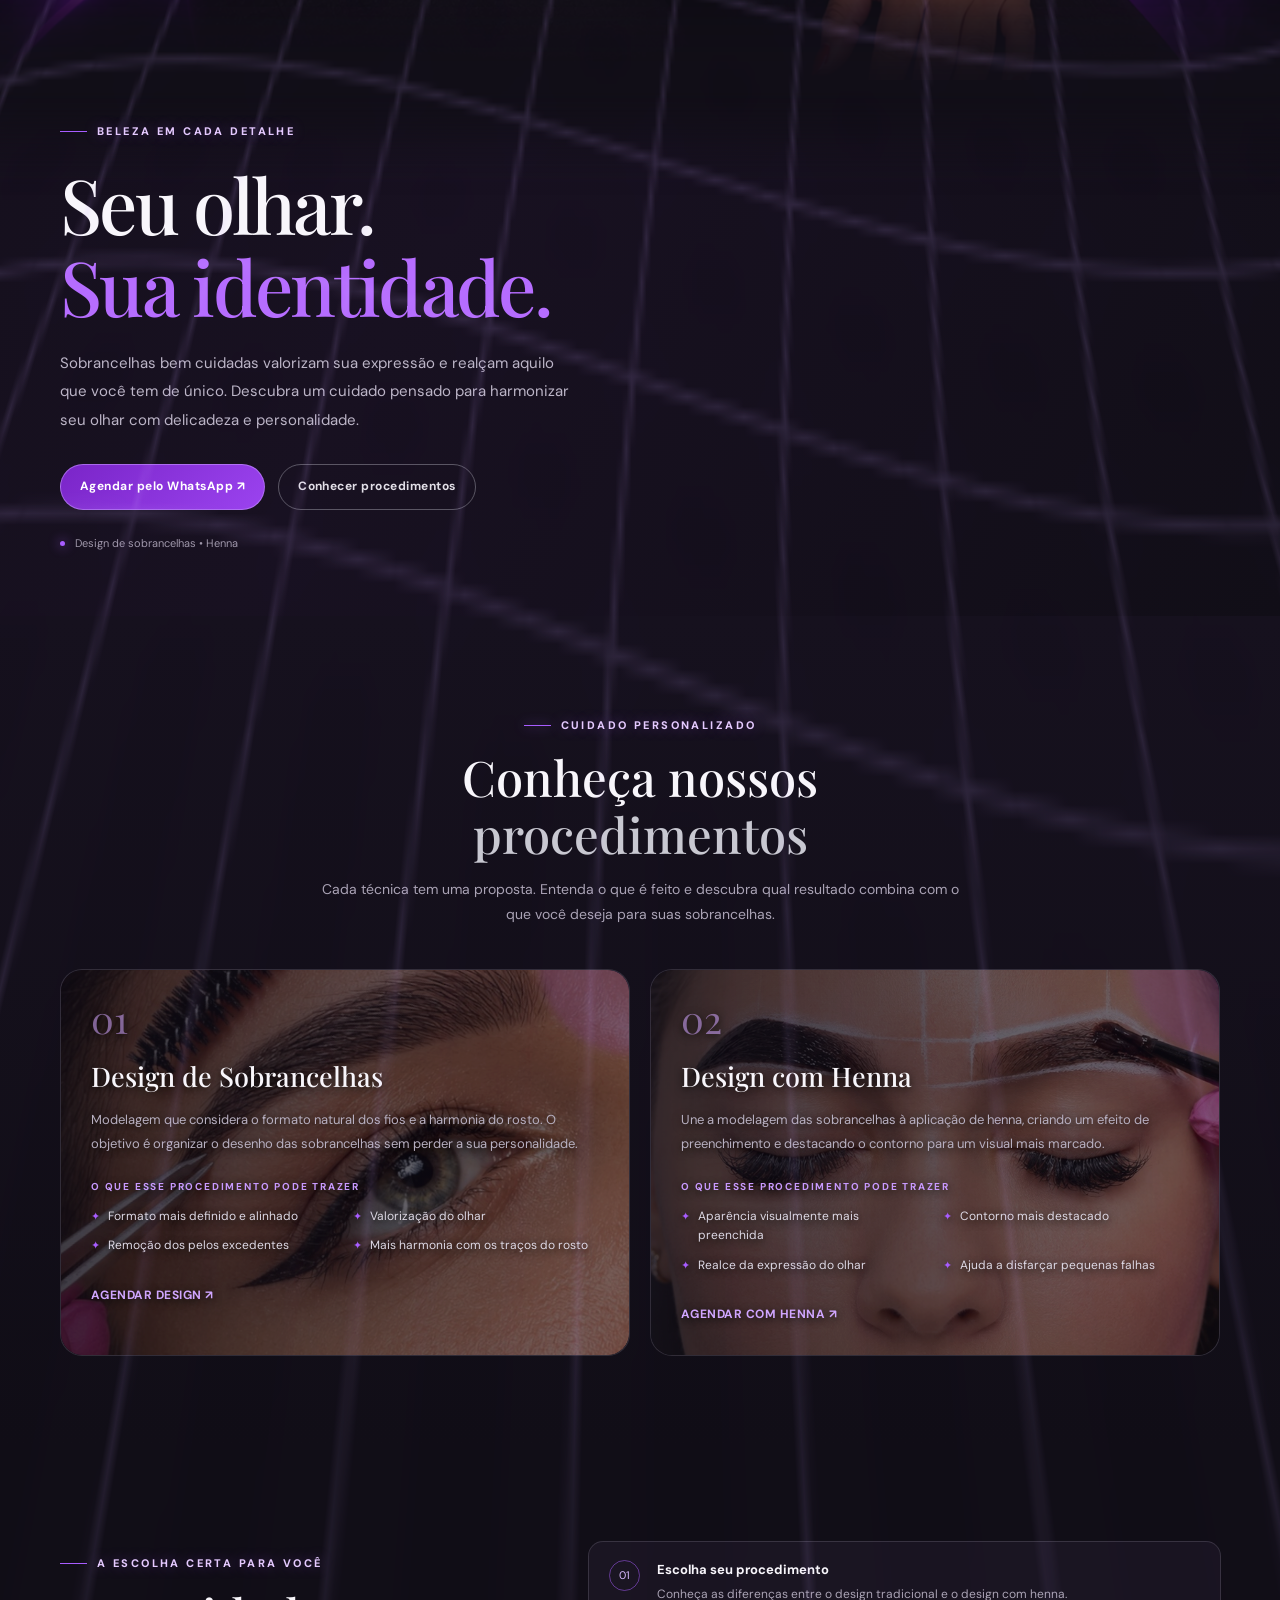
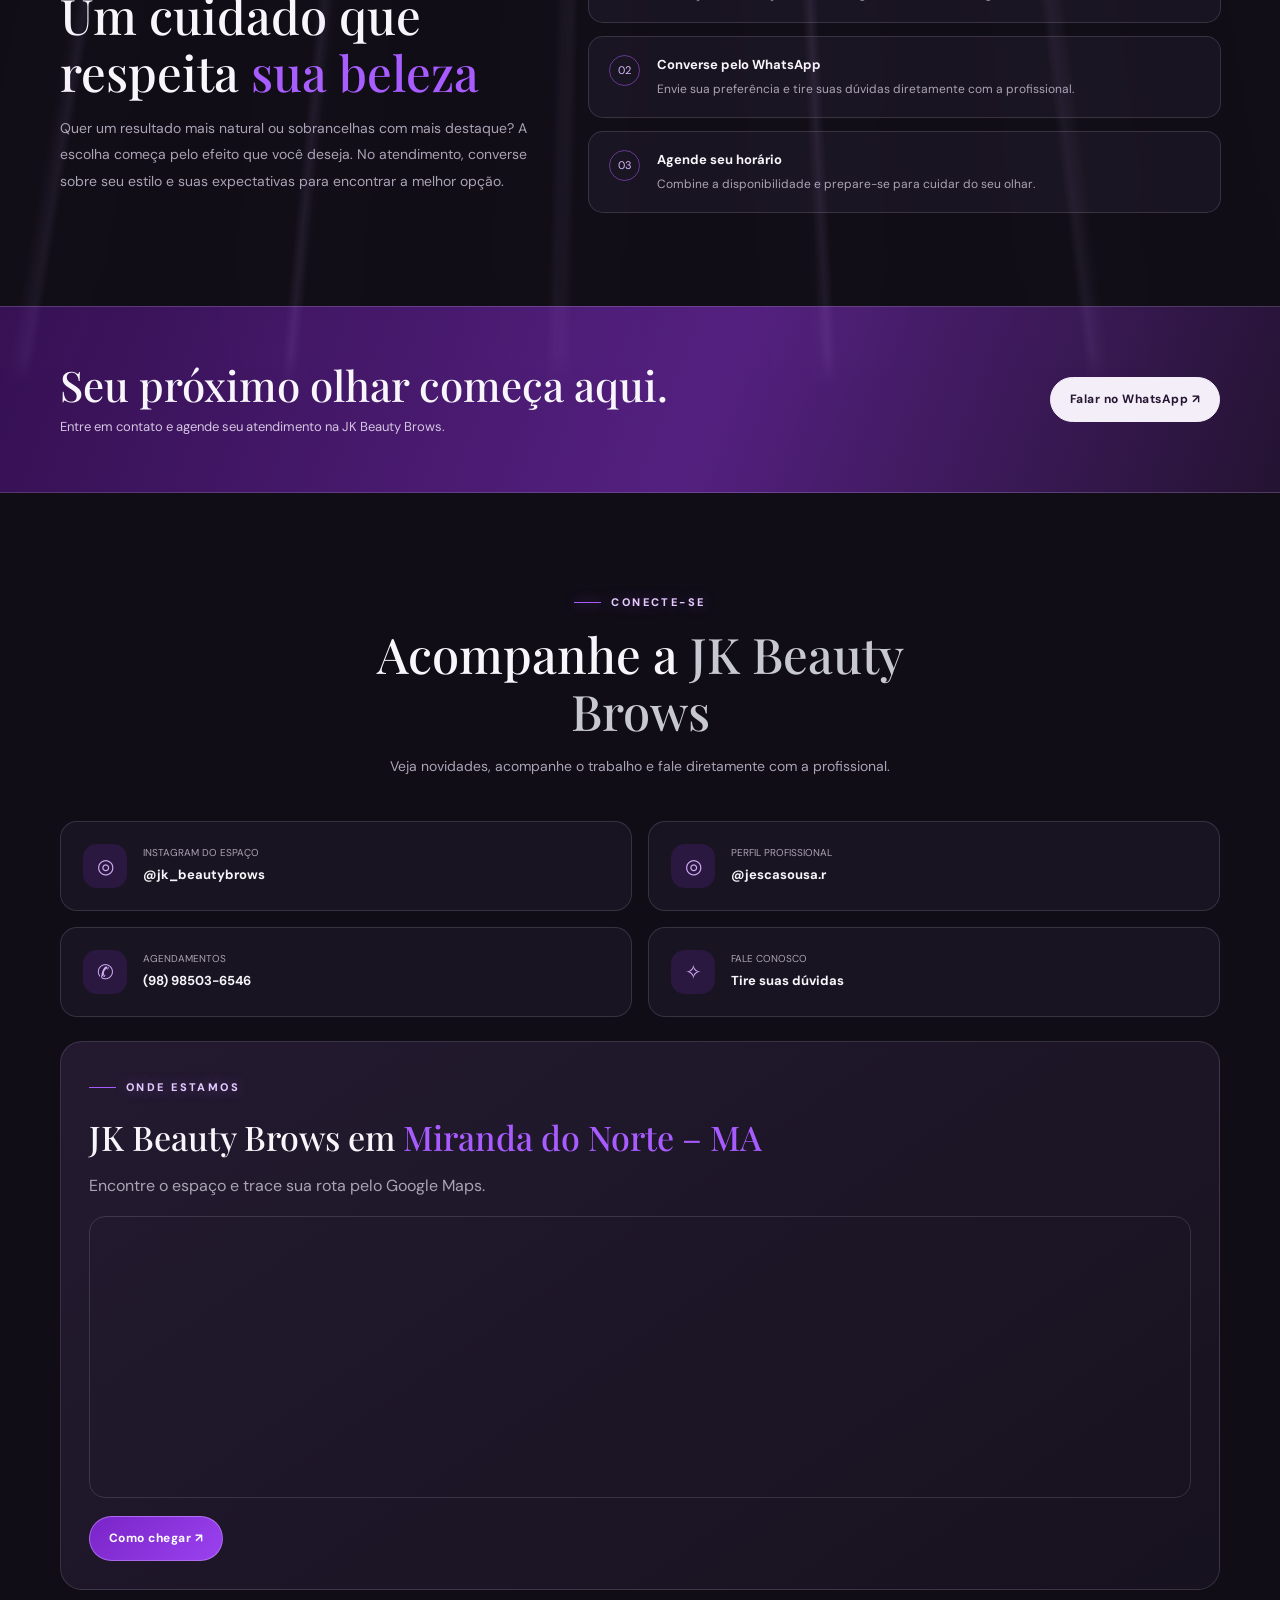
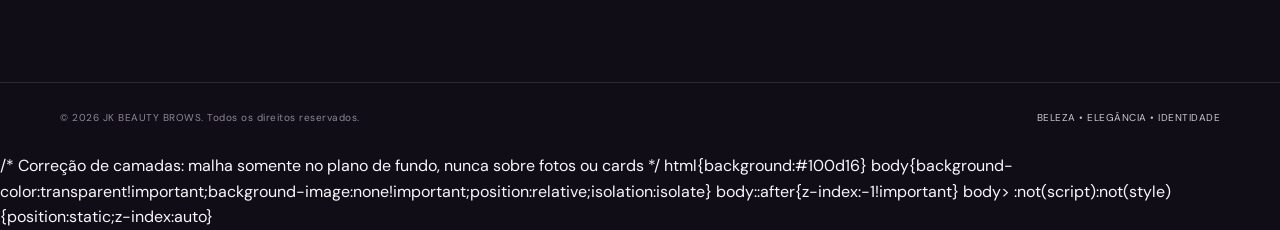
==== commit 282473e0: "Corrige efeito 3D para ficar atrás do banner e dos cards" ====
--- a/index.html
+++ b/index.html
@@ -347,5 +347,10 @@
 
 
 
-/* Mantém a malha acima do fundo e abaixo de todo o conteúdo */
-body> :not(script):not(style){position:relative;z-index:1}
+
+
+/* Correção de camadas: malha somente no plano de fundo, nunca sobre fotos ou cards */
+html{background:#100d16}
+body{background-color:transparent!important;background-image:none!important;position:relative;isolation:isolate}
+body::after{z-index:-1!important}
+body> :not(script):not(style){position:static;z-index:auto}
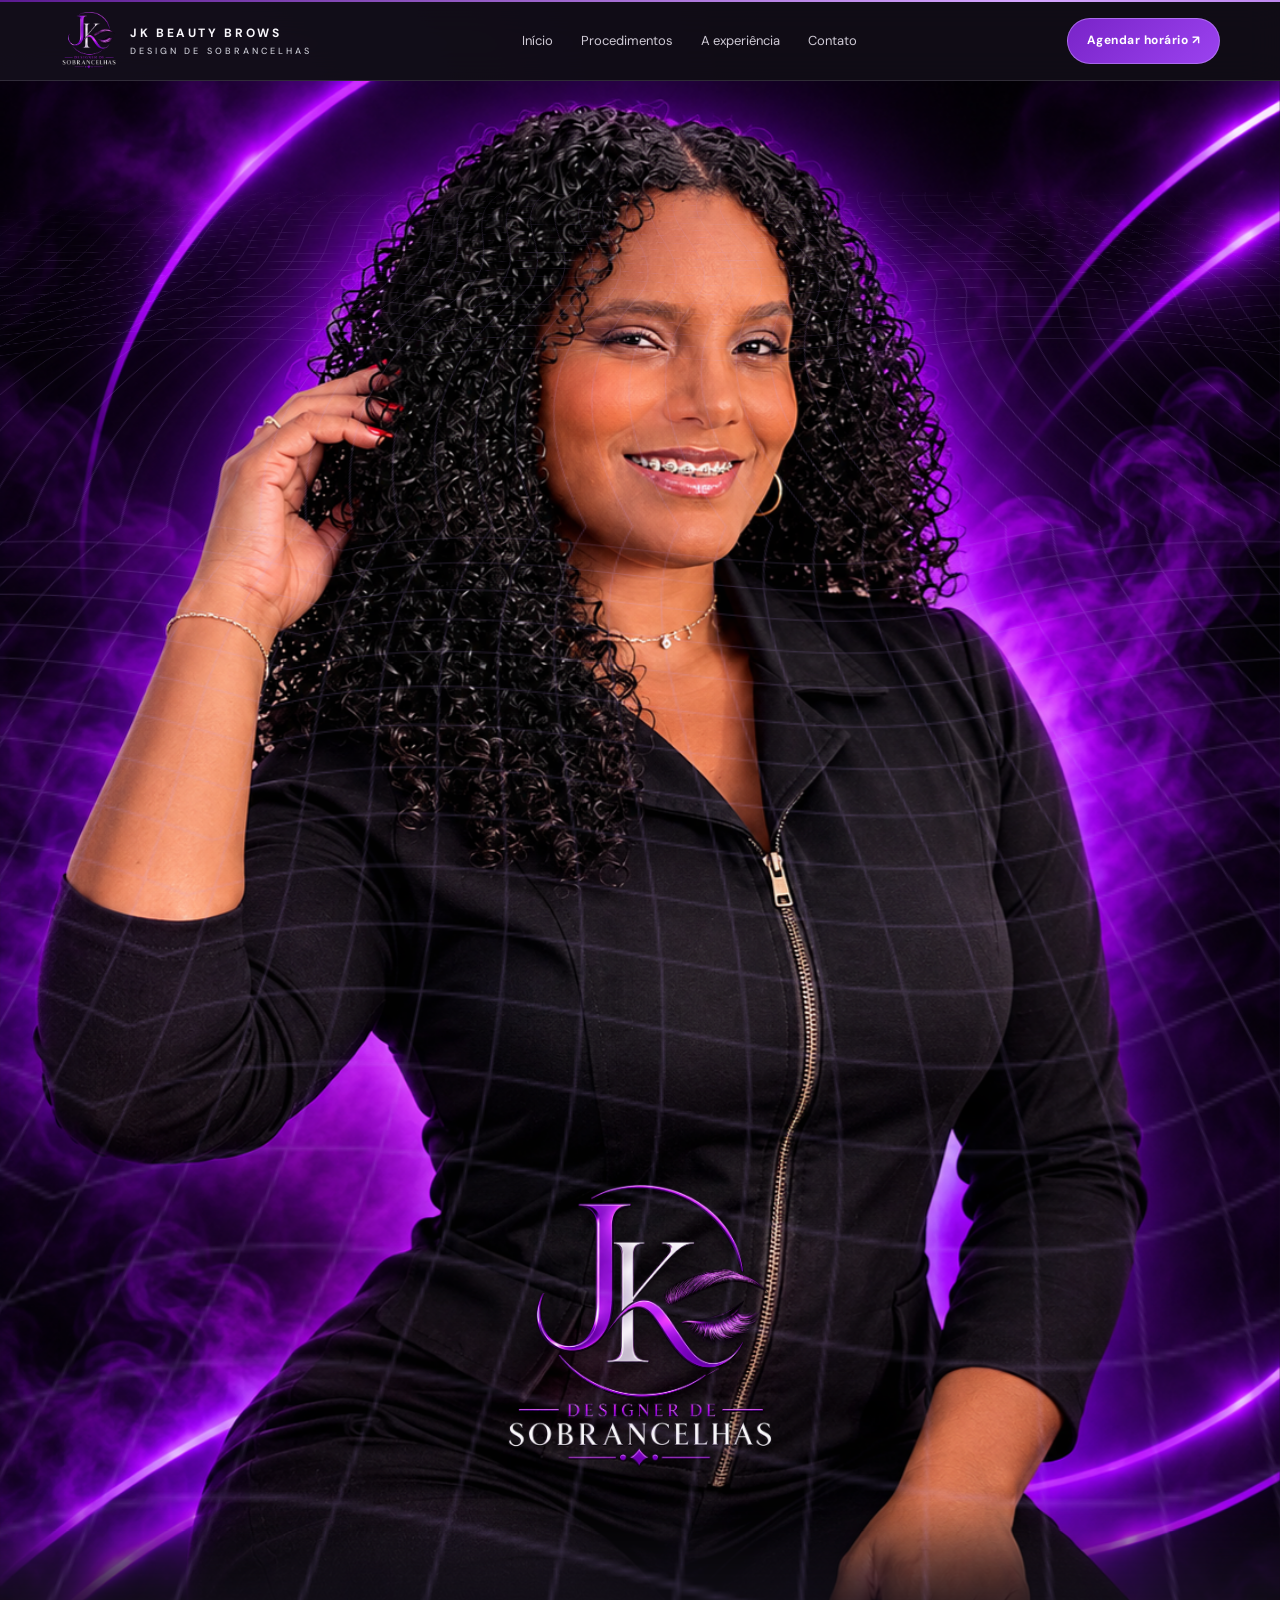
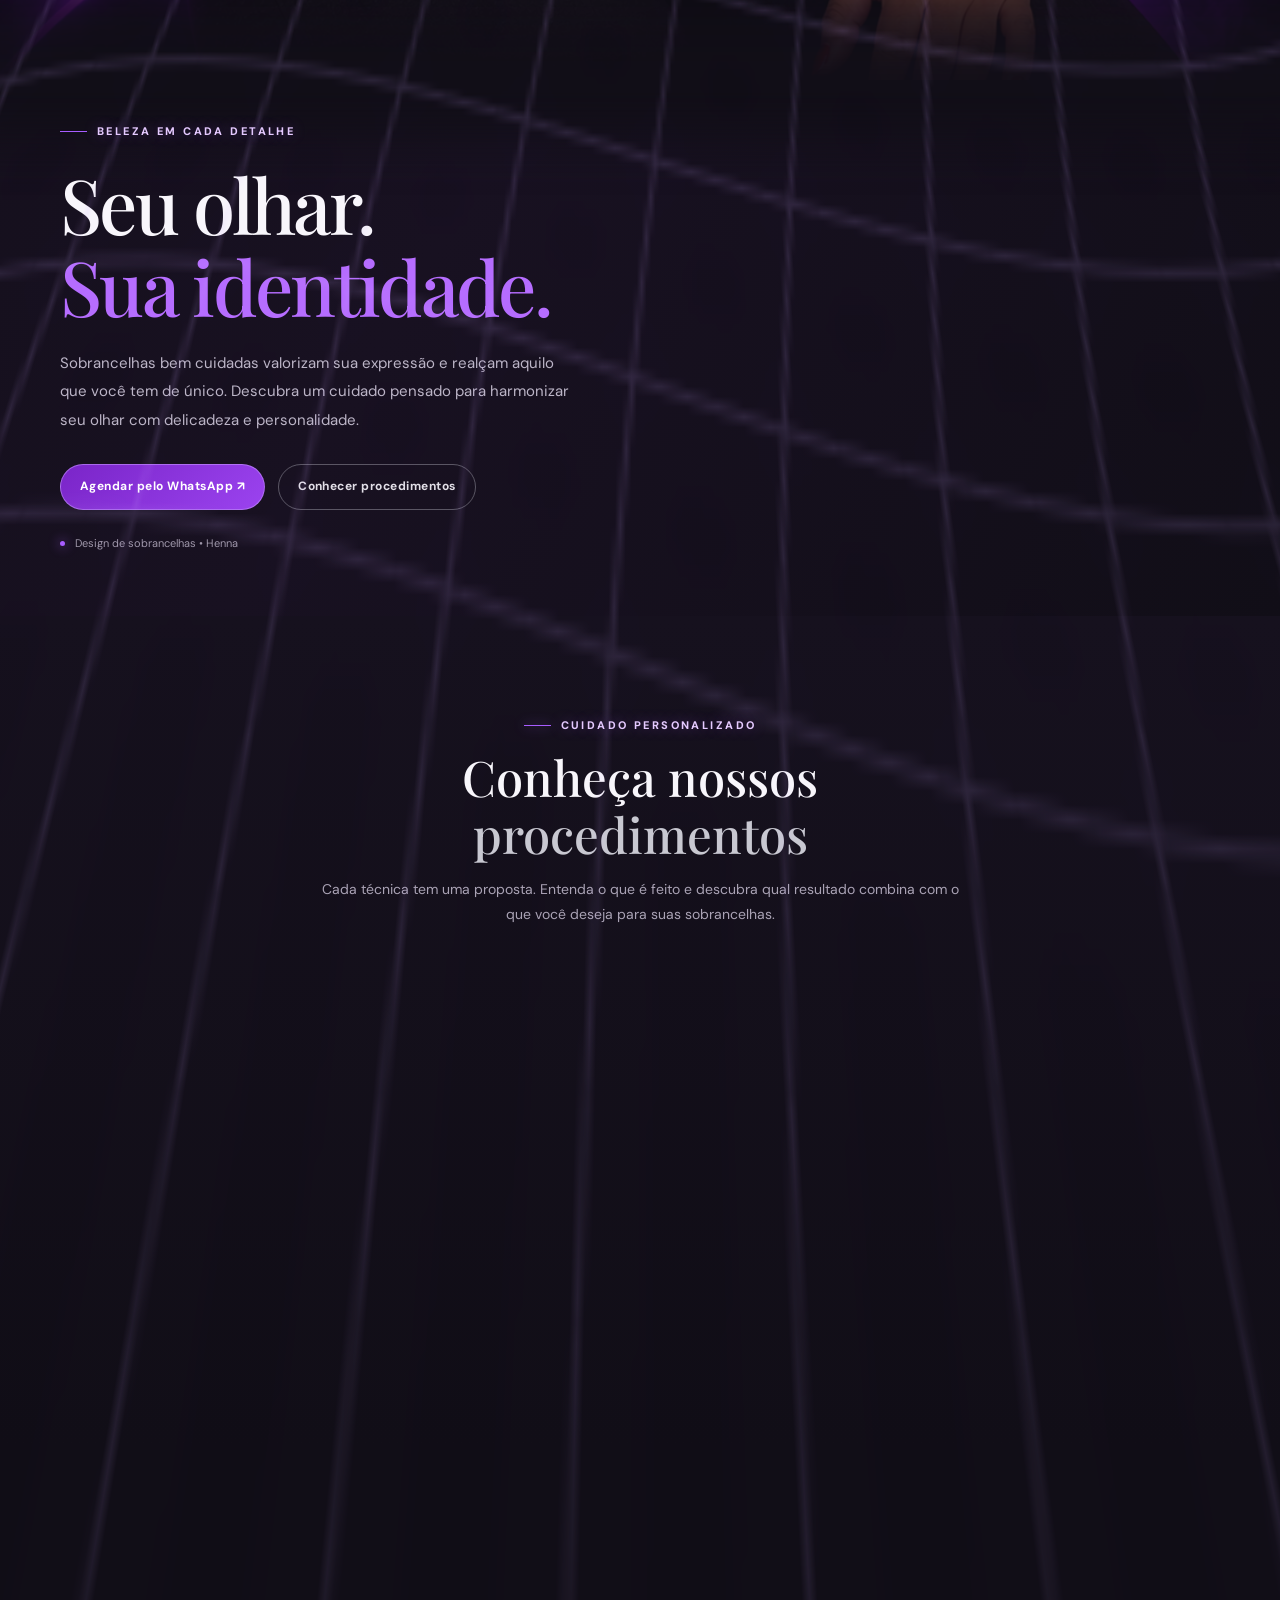
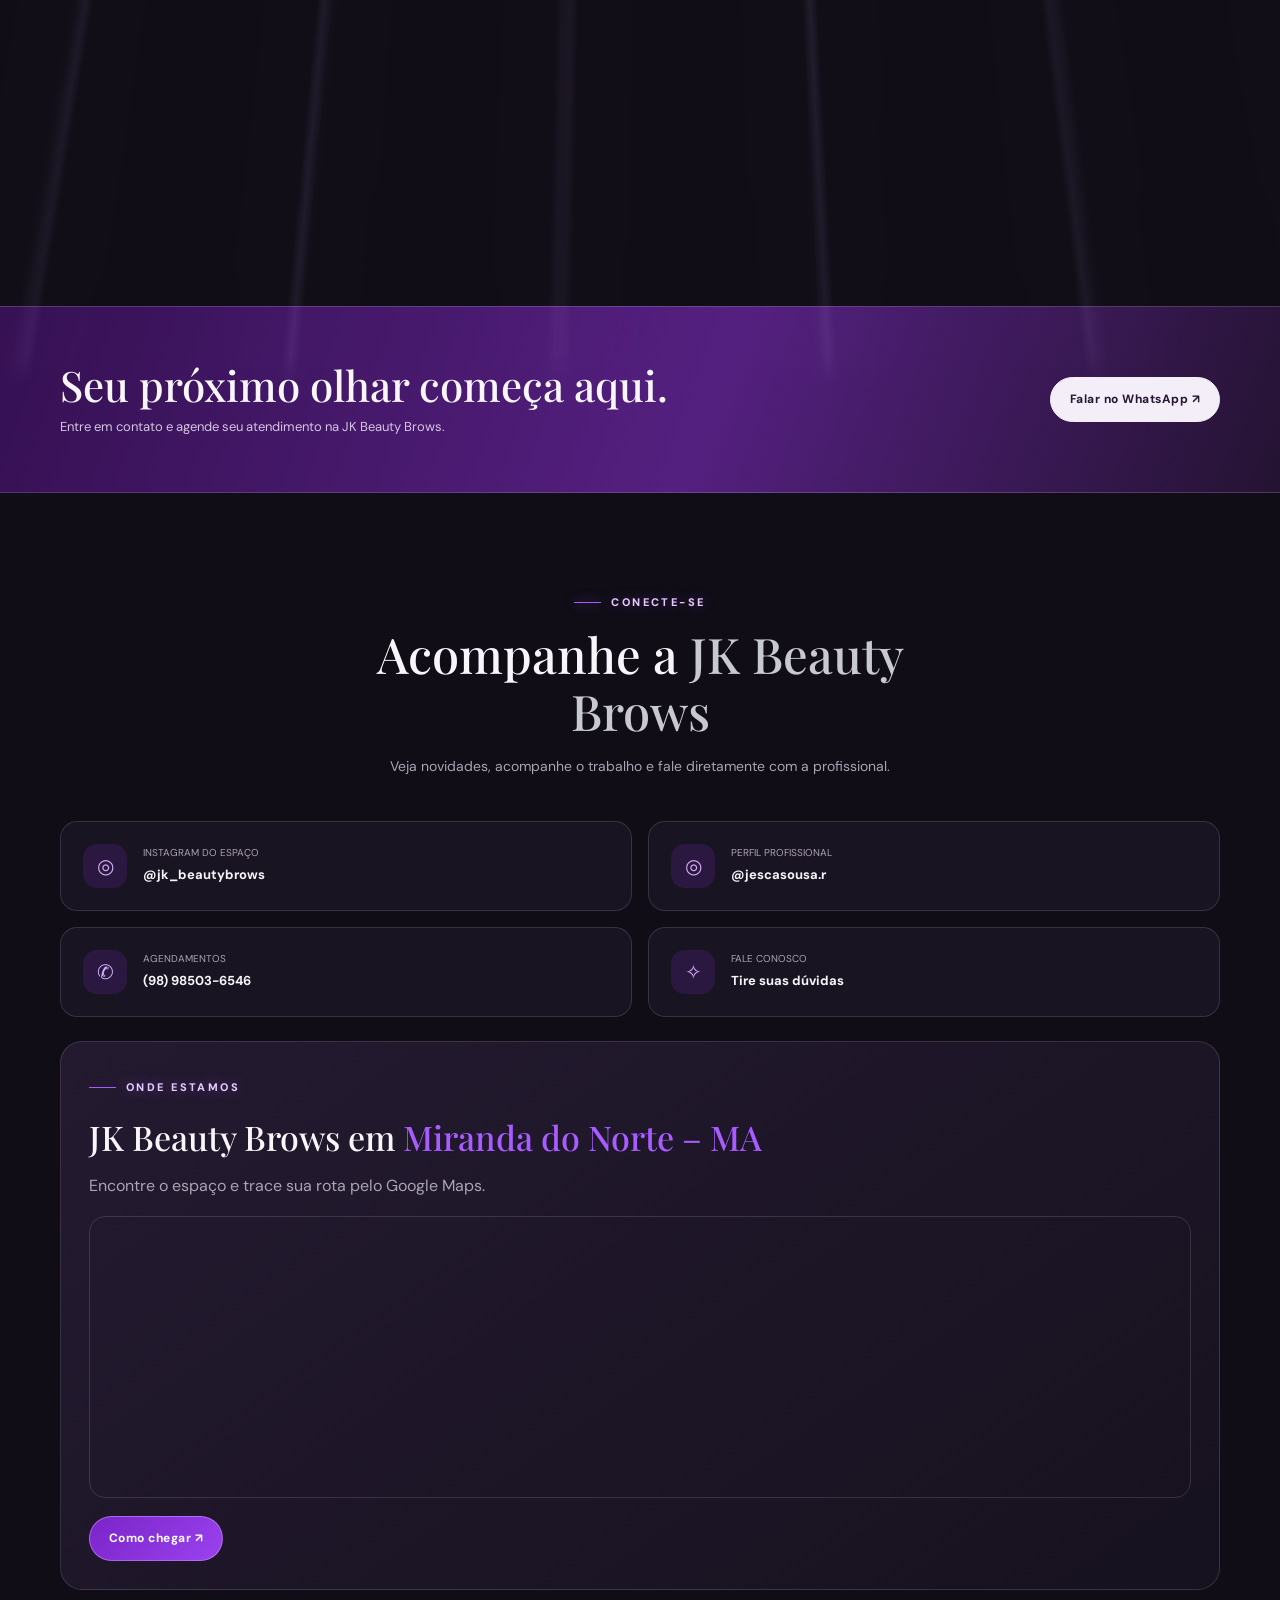
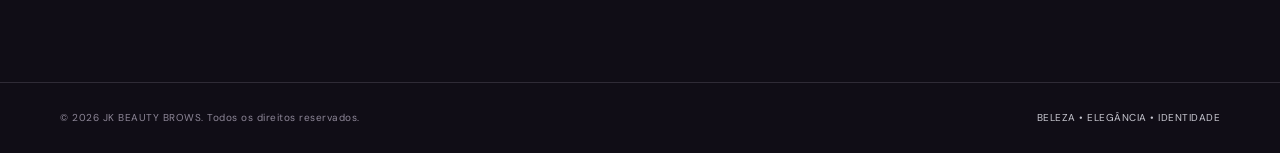
==== commit 19d76fee: "Remover CSS solto exibido no rodapé" ====
--- a/index.html
+++ b/index.html
@@ -344,13 +344,3 @@
 </script>
 </body>
 </html>
-
-
-
-
-
-/* Correção de camadas: malha somente no plano de fundo, nunca sobre fotos ou cards */
-html{background:#100d16}
-body{background-color:transparent!important;background-image:none!important;position:relative;isolation:isolate}
-body::after{z-index:-1!important}
-body> :not(script):not(style){position:static;z-index:auto}
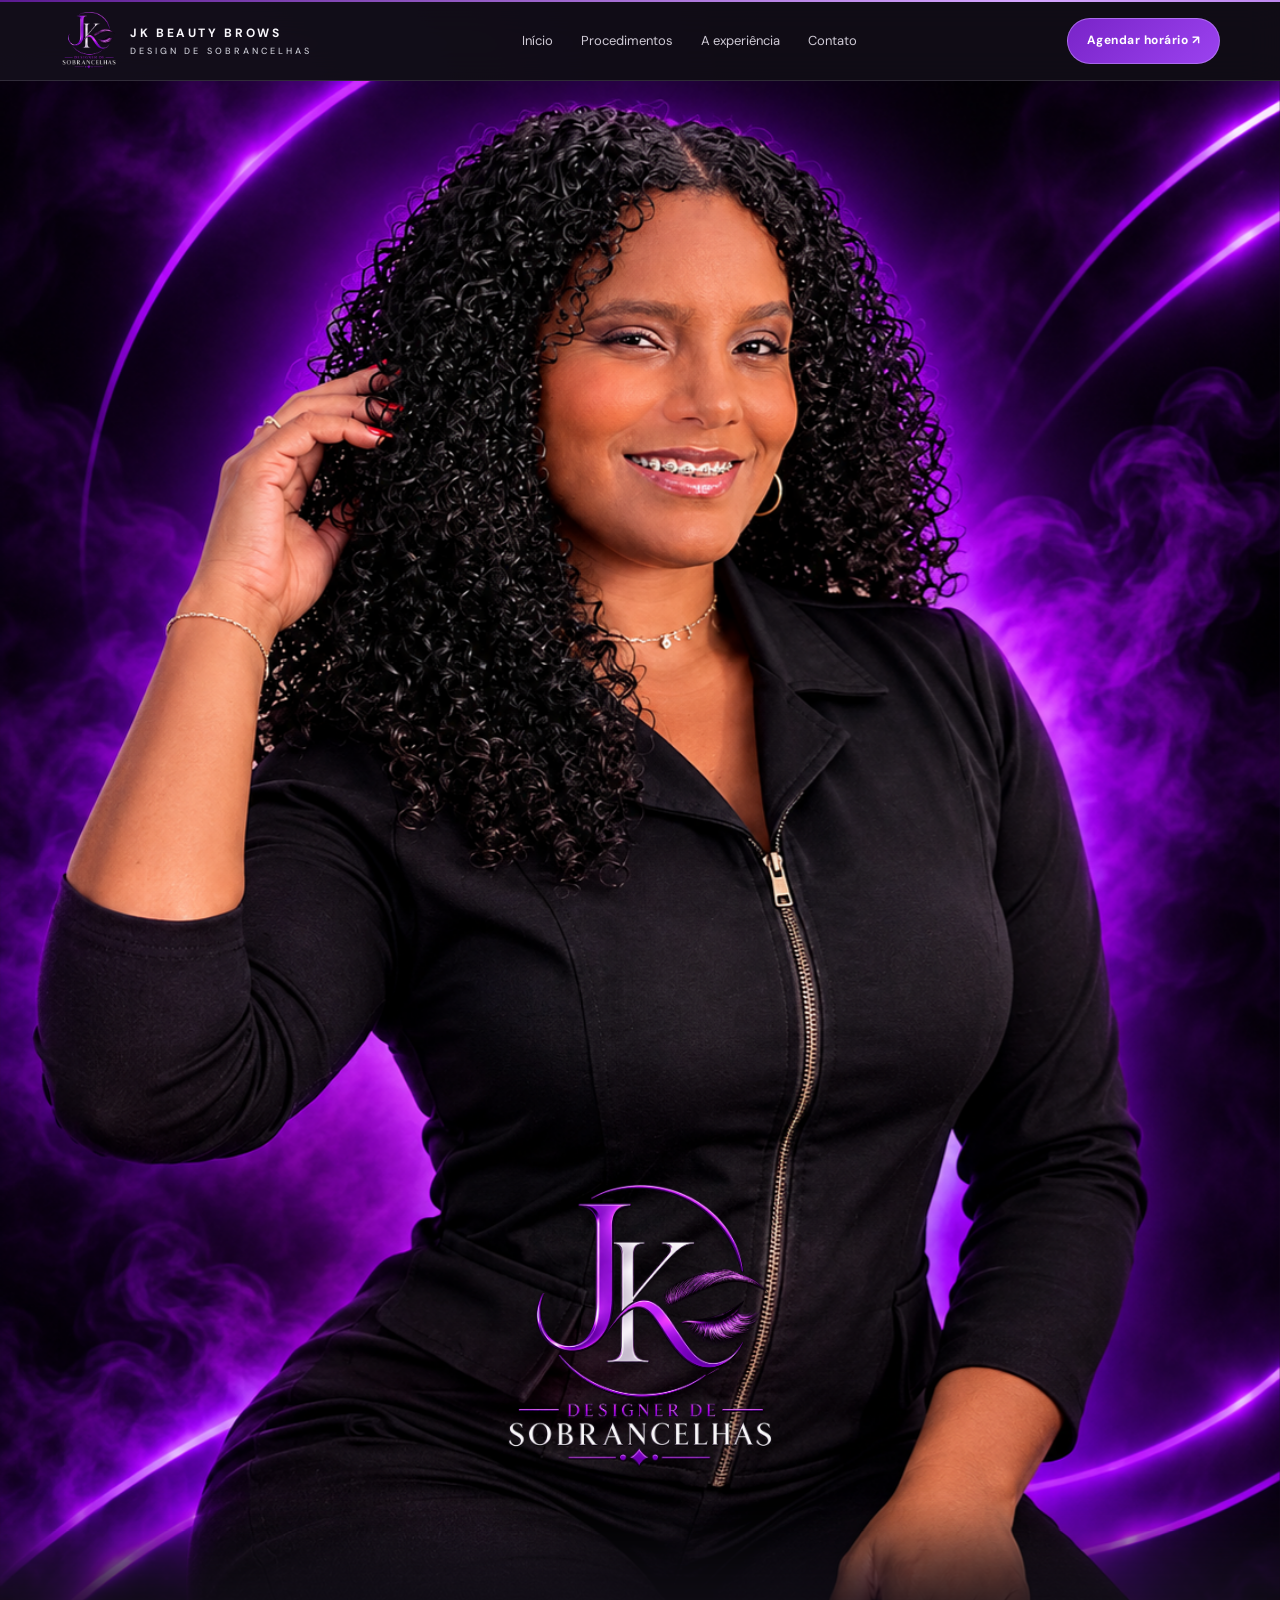
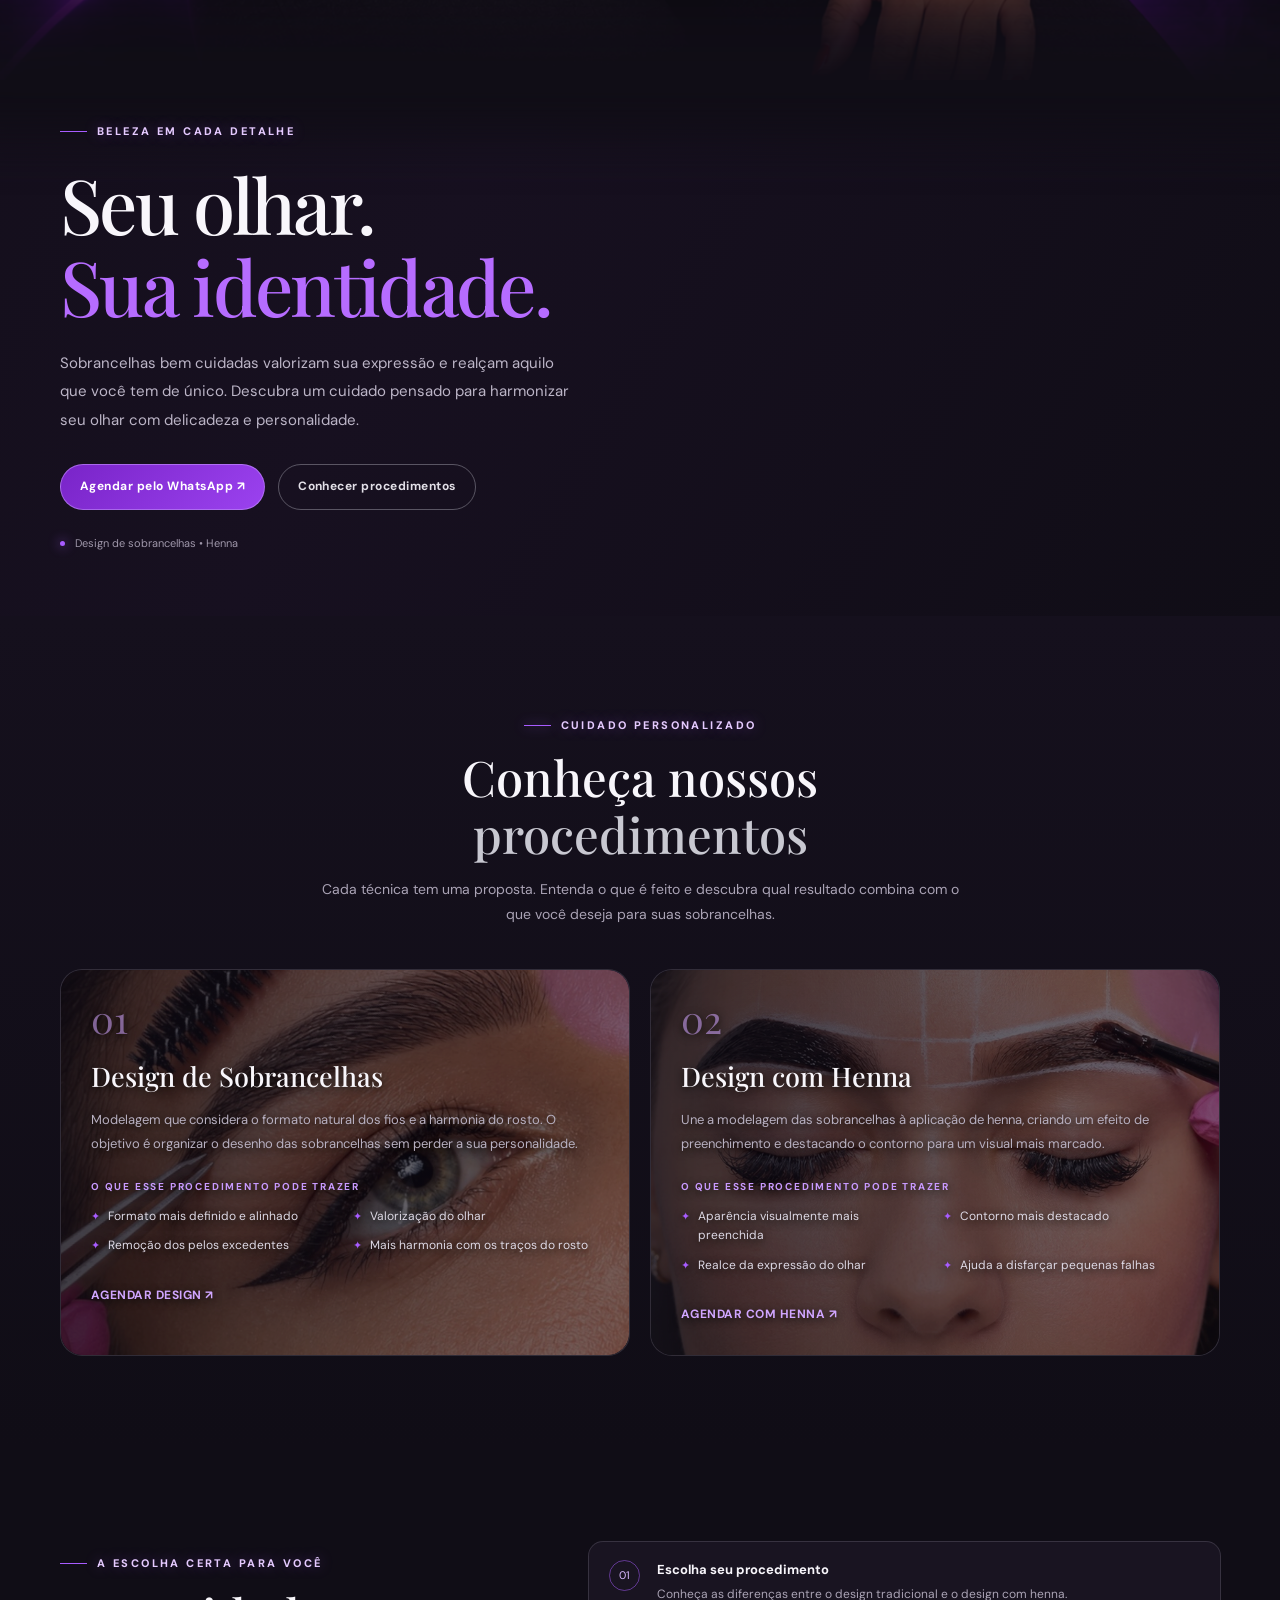
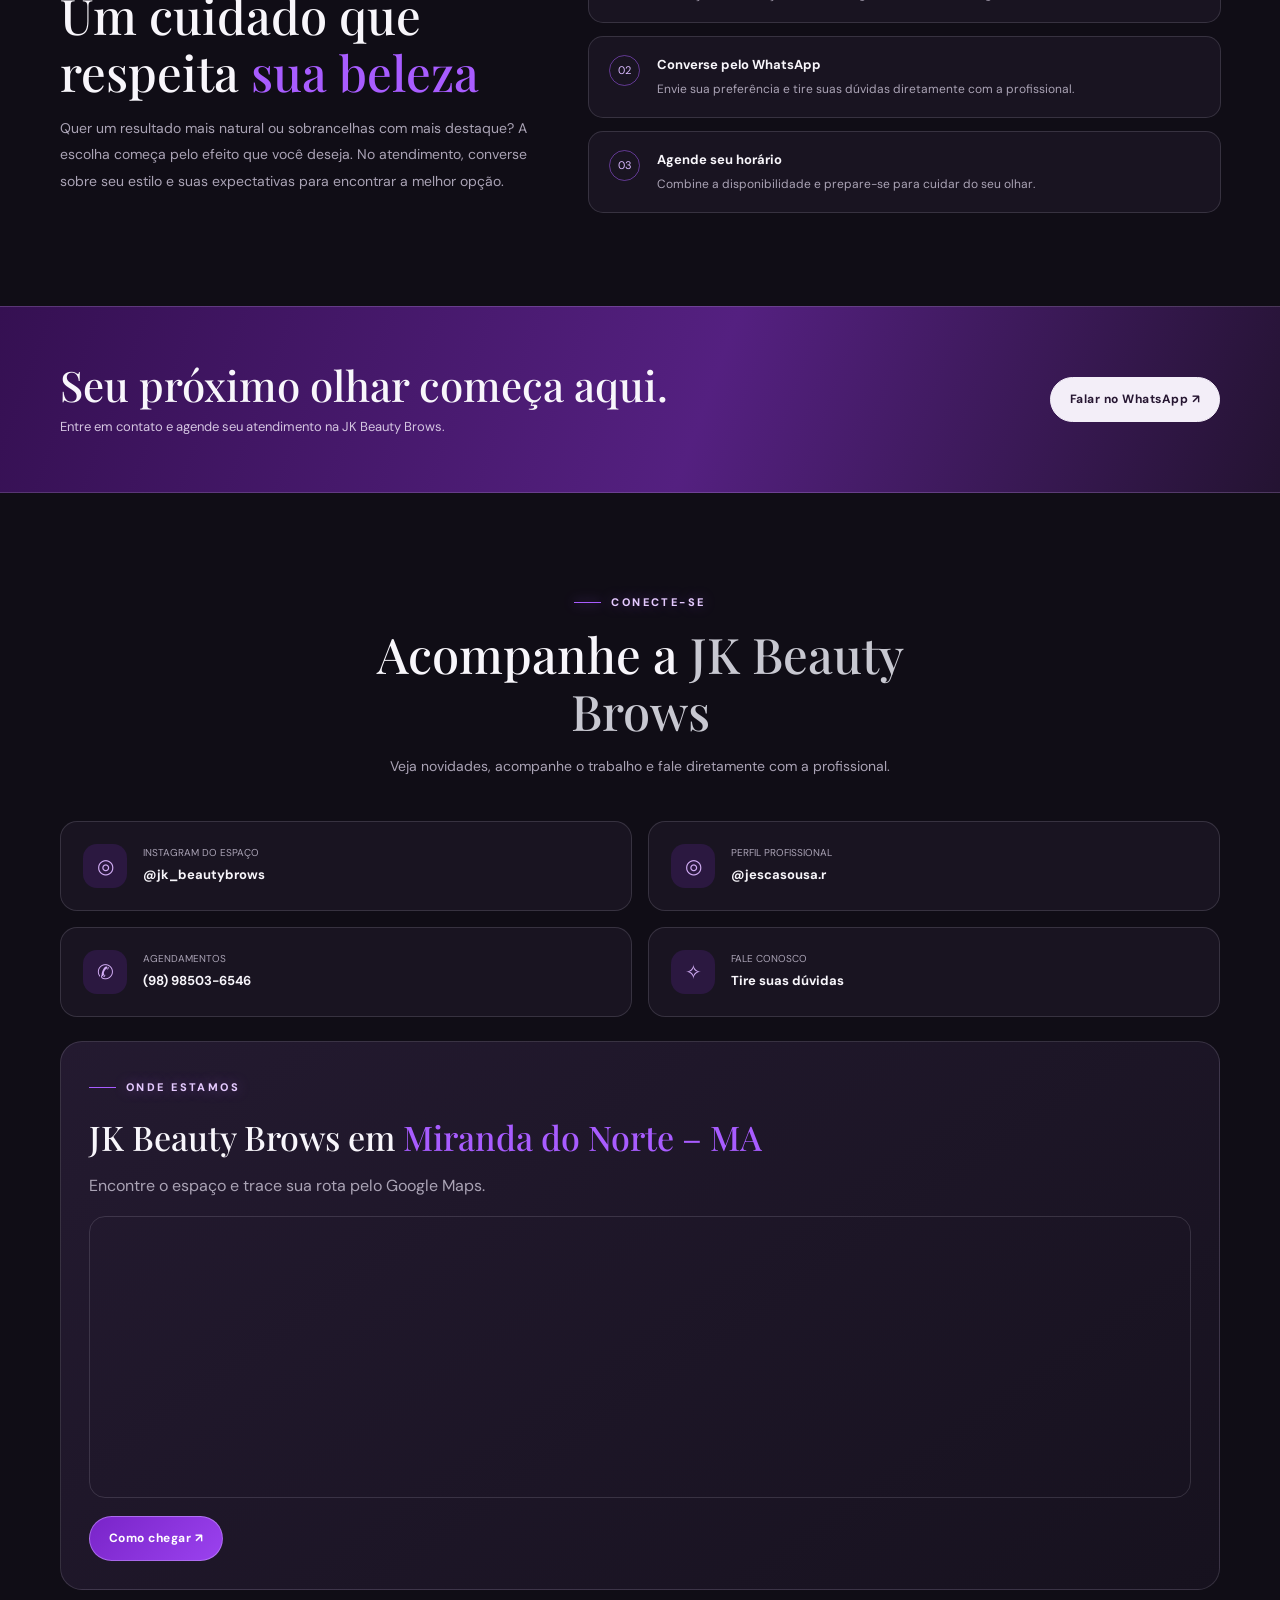
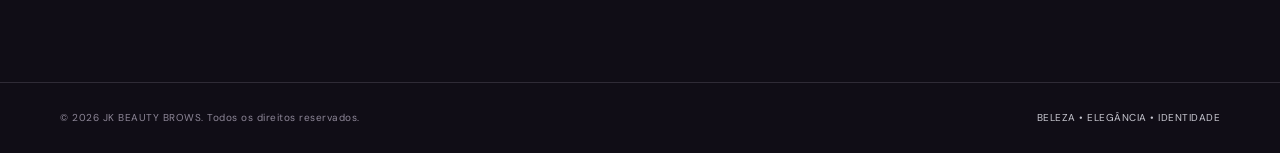
==== commit 678a143b: "Corrigir parallax em camada global atrás do conteúdo" ====
--- a/index.html
+++ b/index.html
@@ -166,8 +166,9 @@
 
 </style>
 <style>
-/* Malha ondulada 3D global com parallax de rolagem */
-body::after{
+/* Malha ondulada 3D em camada global de fundo: nunca cobre conteúdo */
+html{position:relative;background-color:#100d16}
+html::after{
   content:"";position:fixed;inset:-24%;z-index:0;pointer-events:none;
   background-image:url("data:image/svg+xml,%3Csvg%20xmlns%3D%22http%3A%2F%2Fwww.w3.org%2F2000%2Fsvg%22%20viewBox%3D%220%200%20900%20900%22%20fill%3D%22none%22%20stroke%3D%22%23c9a4ff%22%20stroke-width%3D%221.05%22%3E%3Cpath%20d%3D%22M0%2030%20C150%20-25%20300%2085%20450%2030%20S750%20-25%20900%2030%22%20%2F%3E%3Cpath%20d%3D%22M0%2060%20C150%205%20300%20115%20450%2060%20S750%205%20900%2060%22%20%2F%3E%3Cpath%20d%3D%22M0%2090%20C150%2035%20300%20145%20450%2090%20S750%2035%20900%2090%22%20%2F%3E%3Cpath%20d%3D%22M0%20120%20C150%2065%20300%20175%20450%20120%20S750%2065%20900%20120%22%20%2F%3E%3Cpath%20d%3D%22M0%20150%20C150%2095%20300%20205%20450%20150%20S750%2095%20900%20150%22%20%2F%3E%3Cpath%20d%3D%22M0%20180%20C150%20125%20300%20235%20450%20180%20S750%20125%20900%20180%22%20%2F%3E%3Cpath%20d%3D%22M0%20210%20C150%20155%20300%20265%20450%20210%20S750%20155%20900%20210%22%20%2F%3E%3Cpath%20d%3D%22M0%20240%20C150%20185%20300%20295%20450%20240%20S750%20185%20900%20240%22%20%2F%3E%3Cpath%20d%3D%22M0%20270%20C150%20215%20300%20325%20450%20270%20S750%20215%20900%20270%22%20%2F%3E%3Cpath%20d%3D%22M0%20300%20C150%20245%20300%20355%20450%20300%20S750%20245%20900%20300%22%20%2F%3E%3Cpath%20d%3D%22M0%20330%20C150%20275%20300%20385%20450%20330%20S750%20275%20900%20330%22%20%2F%3E%3Cpath%20d%3D%22M0%20360%20C150%20305%20300%20415%20450%20360%20S750%20305%20900%20360%22%20%2F%3E%3Cpath%20d%3D%22M0%20390%20C150%20335%20300%20445%20450%20390%20S750%20335%20900%20390%22%20%2F%3E%3Cpath%20d%3D%22M0%20420%20C150%20365%20300%20475%20450%20420%20S750%20365%20900%20420%22%20%2F%3E%3Cpath%20d%3D%22M0%20450%20C150%20395%20300%20505%20450%20450%20S750%20395%20900%20450%22%20%2F%3E%3Cpath%20d%3D%22M0%20480%20C150%20425%20300%20535%20450%20480%20S750%20425%20900%20480%22%20%2F%3E%3Cpath%20d%3D%22M0%20510%20C150%20455%20300%20565%20450%20510%20S750%20455%20900%20510%22%20%2F%3E%3Cpath%20d%3D%22M0%20540%20C150%20485%20300%20595%20450%20540%20S750%20485%20900%20540%22%20%2F%3E%3Cpath%20d%3D%22M0%20570%20C150%20515%20300%20625%20450%20570%20S750%20515%20900%20570%22%20%2F%3E%3Cpath%20d%3D%22M0%20600%20C150%20545%20300%20655%20450%20600%20S750%20545%20900%20600%22%20%2F%3E%3Cpath%20d%3D%22M0%200%20C-55%20150%2055%20300%200%20450%20S-55%20750%200%20900%22%20%2F%3E%3Cpath%20d%3D%22M36%200%20C-19%20150%2091%20300%2036%20450%20S-19%20750%2036%20900%22%20%2F%3E%3Cpath%20d%3D%22M72%200%20C17%20150%20127%20300%2072%20450%20S17%20750%2072%20900%22%20%2F%3E%3Cpath%20d%3D%22M108%200%20C53%20150%20163%20300%20108%20450%20S53%20750%20108%20900%22%20%2F%3E%3Cpath%20d%3D%22M144%200%20C89%20150%20199%20300%20144%20450%20S89%20750%20144%20900%22%20%2F%3E%3Cpath%20d%3D%22M180%200%20C125%20150%20235%20300%20180%20450%20S125%20750%20180%20900%22%20%2F%3E%3Cpath%20d%3D%22M216%200%20C161%20150%20271%20300%20216%20450%20S161%20750%20216%20900%22%20%2F%3E%3Cpath%20d%3D%22M252%200%20C197%20150%20307%20300%20252%20450%20S197%20750%20252%20900%22%20%2F%3E%3Cpath%20d%3D%22M288%200%20C233%20150%20343%20300%20288%20450%20S233%20750%20288%20900%22%20%2F%3E%3Cpath%20d%3D%22M324%200%20C269%20150%20379%20300%20324%20450%20S269%20750%20324%20900%22%20%2F%3E%3Cpath%20d%3D%22M360%200%20C305%20150%20415%20300%20360%20450%20S305%20750%20360%20900%22%20%2F%3E%3Cpath%20d%3D%22M396%200%20C341%20150%20451%20300%20396%20450%20S341%20750%20396%20900%22%20%2F%3E%3Cpath%20d%3D%22M432%200%20C377%20150%20487%20300%20432%20450%20S377%20750%20432%20900%22%20%2F%3E%3Cpath%20d%3D%22M468%200%20C413%20150%20523%20300%20468%20450%20S413%20750%20468%20900%22%20%2F%3E%3Cpath%20d%3D%22M504%200%20C449%20150%20559%20300%20504%20450%20S449%20750%20504%20900%22%20%2F%3E%3Cpath%20d%3D%22M540%200%20C485%20150%20595%20300%20540%20450%20S485%20750%20540%20900%22%20%2F%3E%3Cpath%20d%3D%22M576%200%20C521%20150%20631%20300%20576%20450%20S521%20750%20576%20900%22%20%2F%3E%3Cpath%20d%3D%22M612%200%20C557%20150%20667%20300%20612%20450%20S557%20750%20612%20900%22%20%2F%3E%3Cpath%20d%3D%22M648%200%20C593%20150%20703%20300%20648%20450%20S593%20750%20648%20900%22%20%2F%3E%3Cpath%20d%3D%22M684%200%20C629%20150%20739%20300%20684%20450%20S629%20750%20684%20900%22%20%2F%3E%3Cpath%20d%3D%22M720%200%20C665%20150%20775%20300%20720%20450%20S665%20750%20720%20900%22%20%2F%3E%3Cpath%20d%3D%22M756%200%20C701%20150%20811%20300%20756%20450%20S701%20750%20756%20900%22%20%2F%3E%3Cpath%20d%3D%22M792%200%20C737%20150%20847%20300%20792%20450%20S737%20750%20792%20900%22%20%2F%3E%3Cpath%20d%3D%22M828%200%20C773%20150%20883%20300%20828%20450%20S773%20750%20828%20900%22%20%2F%3E%3Cpath%20d%3D%22M864%200%20C809%20150%20919%20300%20864%20450%20S809%20750%20864%20900%22%20%2F%3E%3Cpath%20d%3D%22M900%200%20C845%20150%20955%20300%20900%20450%20S845%20750%20900%20900%22%20%2F%3E%3C%2Fsvg%3E");
   background-repeat:repeat;background-size:760px 760px;
@@ -177,8 +178,9 @@
   mask-image:radial-gradient(ellipse at center,#000 28%,rgba(0,0,0,.78) 62%,transparent 88%);
   will-change:transform;
 }
-@media(max-width:700px){body::after{background-size:560px 560px;opacity:.16;transform:perspective(760px) rotateX(58deg) scale(1.45) translate3d(0,calc(var(--wave-scroll, 0px) * .20),0)}}
-@media(prefers-reduced-motion:reduce){body::after{transform:perspective(900px) rotateX(58deg) scale(1.35);will-change:auto}}
+body{position:relative;z-index:1;isolation:isolate}
+@media(max-width:700px){html::after{background-size:560px 560px;opacity:.16;transform:perspective(760px) rotateX(58deg) scale(1.45) translate3d(0,calc(var(--wave-scroll, 0px) * .20),0)}}
+@media(prefers-reduced-motion:reduce){html::after{transform:perspective(900px) rotateX(58deg) scale(1.35);will-change:auto}}
 </style>
 </head>
 <body>
